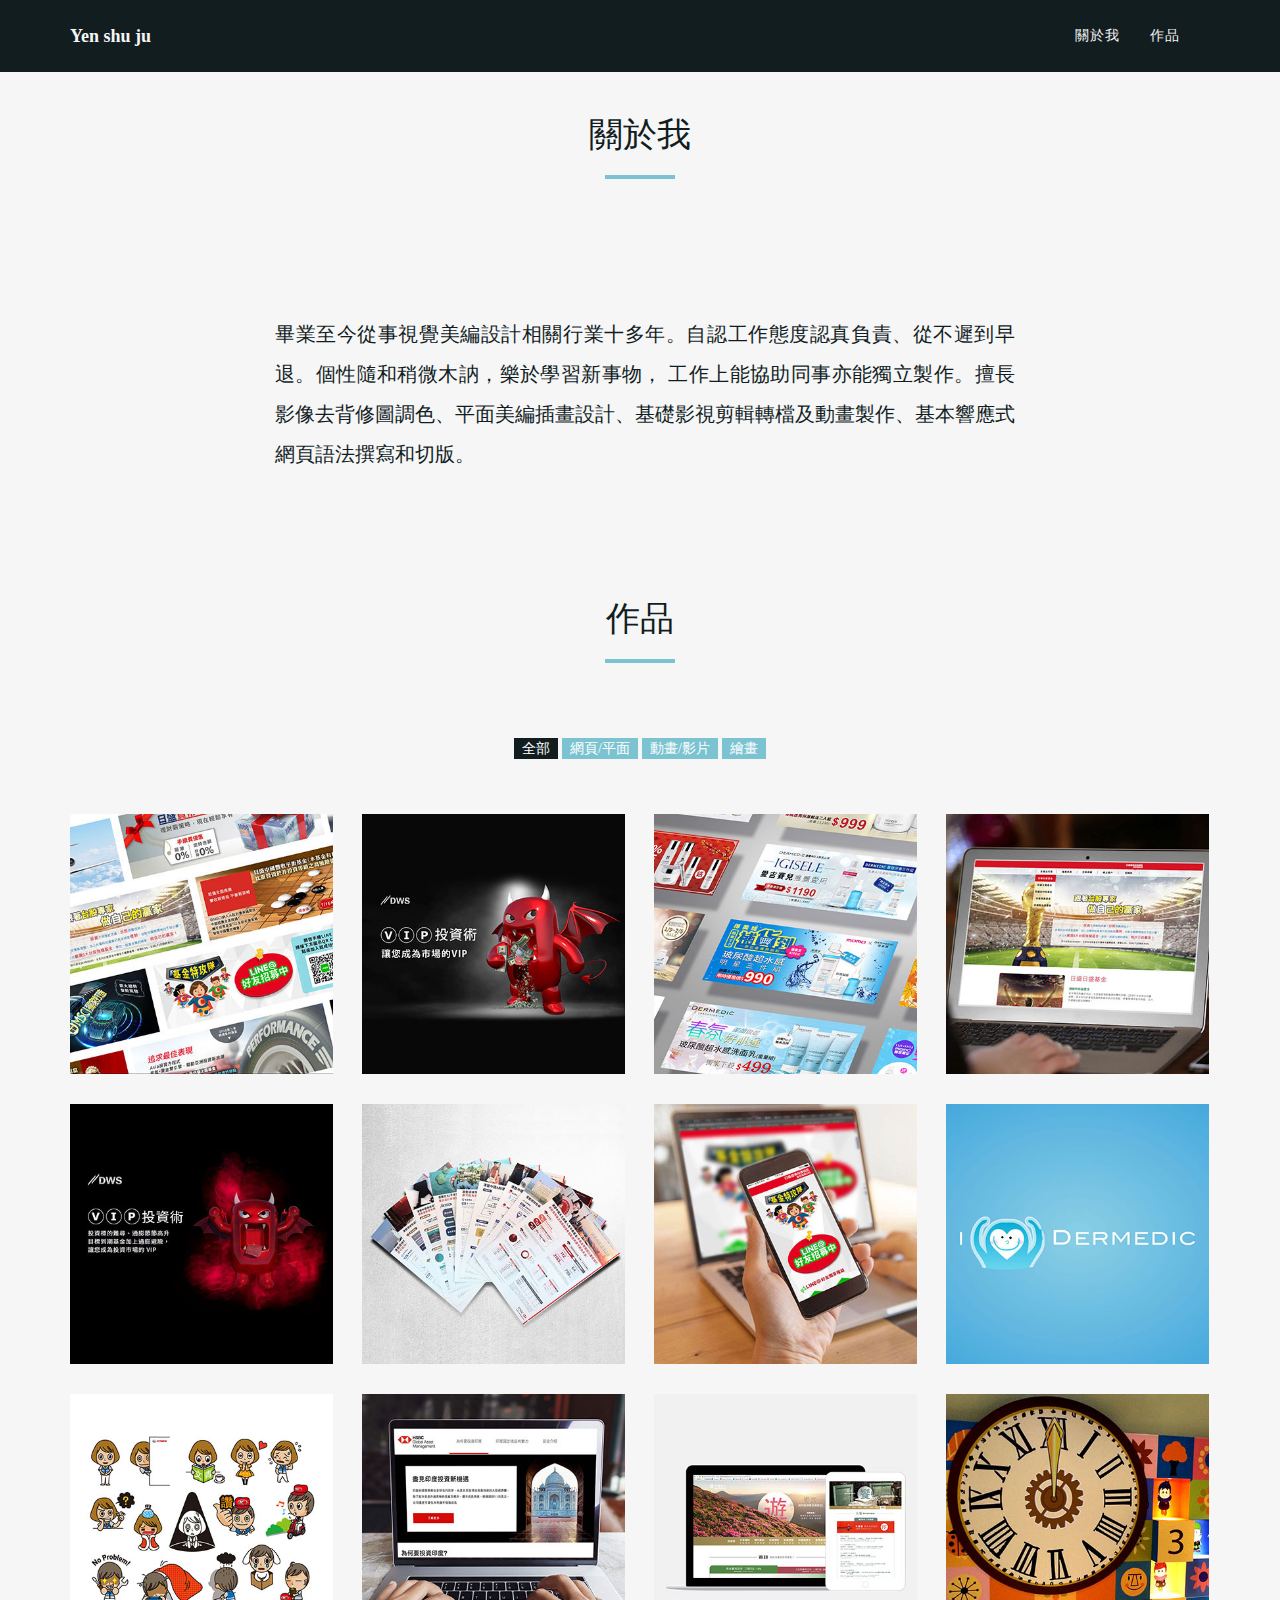
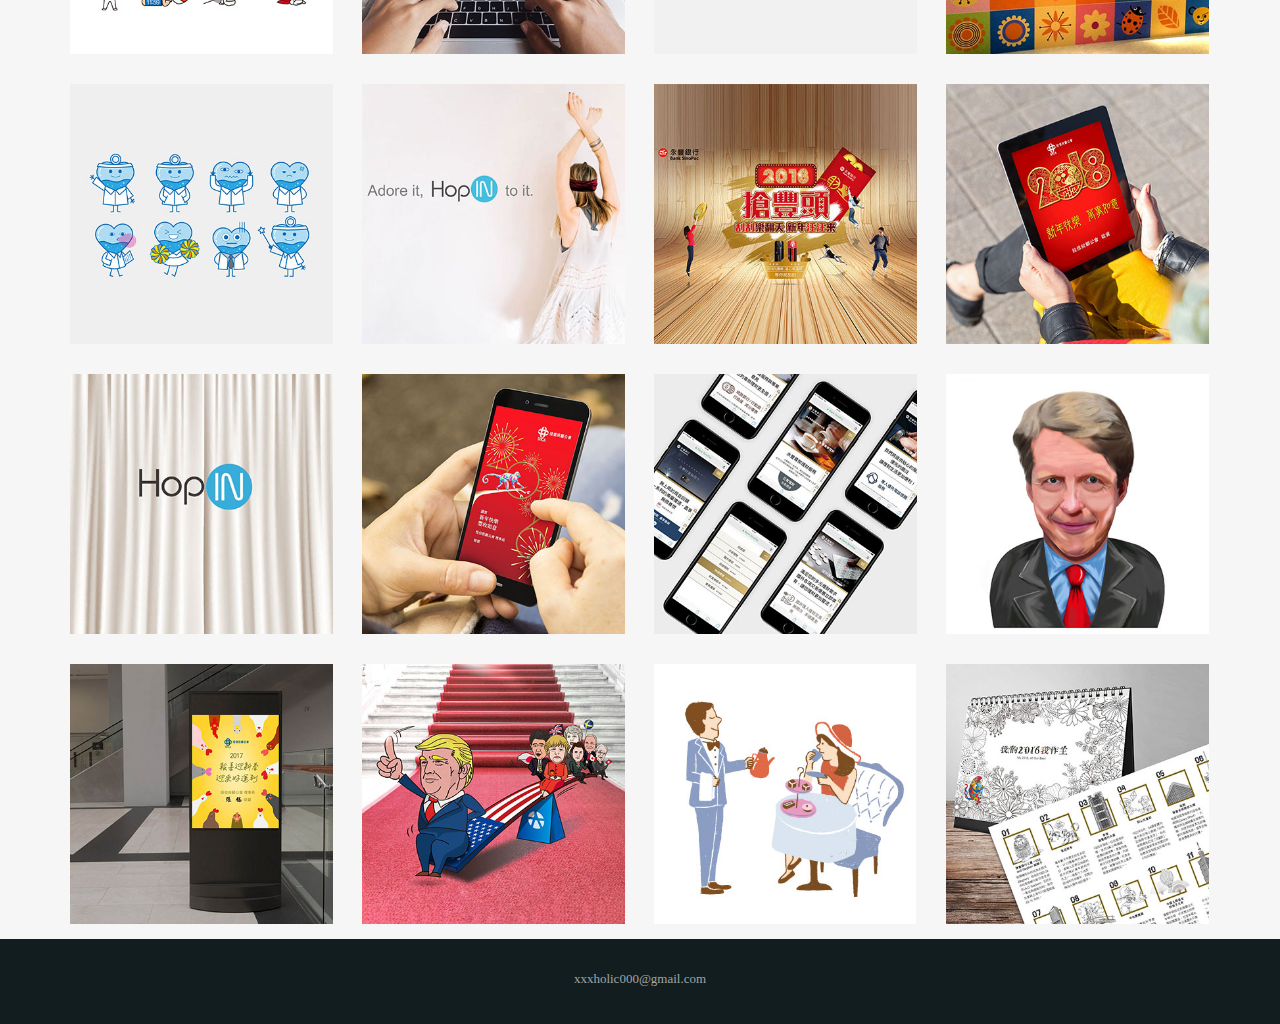
==== index.html @ d4c011a7 "0911" ====
<!DOCTYPE html>
<html lang="en">
<head>
<meta charset="utf-8">
<meta name="viewport" content="width=device-width, initial-scale=1">
<title>Yen Shu Ju</title>
<meta name="description" content="">
<meta name="author" content="">

<!-- Favicons
    ================================================== -->
<link rel="shortcut icon" href="img/favicon.ico" type="image/x-icon">
<link rel="apple-touch-icon" href="img/apple-touch-icon.png">
<link rel="apple-touch-icon" sizes="72x72" href="img/apple-touch-icon-72x72.png">
<link rel="apple-touch-icon" sizes="114x114" href="img/apple-touch-icon-114x114.png">

<!-- Bootstrap -->
<link rel="stylesheet" type="text/css"  href="css/bootstrap.css">
<link rel="stylesheet" type="text/css" href="fonts/font-awesome/css/font-awesome.css">

<!-- Stylesheet
    ================================================== -->
<link rel="stylesheet" type="text/css"  href="css/style.css">
<link rel="stylesheet" type="text/css" href="css/prettyPhoto.css">
<link href='http://fonts.googleapis.com/css?family=Lato:400,700,900,300' rel='stylesheet' type='text/css'>
<link href='http://fonts.googleapis.com/css?family=Open+Sans:400,700,800,600,300' rel='stylesheet' type='text/css'>
<script type="text/javascript" src="js/modernizr.custom.js"></script>

<!-- HTML5 shim and Respond.js for IE8 support of HTML5 elements and media queries -->
<!-- WARNING: Respond.js doesn't work if you view the page via file:// -->
<!--[if lt IE 9]>
      <script src="https://oss.maxcdn.com/html5shiv/3.7.2/html5shiv.min.js"></script>
      <script src="https://oss.maxcdn.com/respond/1.4.2/respond.min.js"></script>
    <![endif]-->
</head>
<body id="page-top" data-spy="scroll" data-target=".navbar-fixed-top">

<!-- Header -->

<!-- Navigation -->
<div id="nav">
  <nav class="navbar navbar-custom">
    <div class="container">
      <div class="navbar-header">
        <button type="button" class="navbar-toggle" data-toggle="collapse" data-target=".navbar-main-collapse"> <i class="fa fa-bars"></i> </button>
        <a class="navbar-brand page-scroll" href="#page-top">Yen shu ju</a> </div>
      
      <!-- Collect the nav links, forms, and other content for toggling -->
      <div class="collapse navbar-collapse navbar-right navbar-main-collapse">
        <ul class="nav navbar-nav">
          <!-- Hidden li included to remove active class from about link when scrolled up past about section -->
          <li class="hidden"> <a href="#page-top"></a> </li>
          <li> <a class="page-scroll" href="#about">關於我</a> </li>
          <li> <a class="page-scroll" href="#resume">作品</a> </li>         
        </ul>
      </div>
    </div>
  </nav>
</div>
<!-- About Section -->
<div id="about">
  <div class="container">
    <div class="section-title text-center center">
      <h2>關於我</h2>
      <hr>
    </div>
    <div class="row">
     
      <div class="col-md-8 col-md-offset-2">
        <div class="about-text">
          <h3>畢業至今從事視覺美編設計相關行業十多年。自認工作態度認真負責、從不遲到早退。個性隨和稍微木訥，樂於學習新事物，
            工作上能協助同事亦能獨立製作。擅長影像去背修圖調色、平面美編插畫設計、基礎影視剪輯轉檔及動畫製作、基本響應式網頁語法撰寫和切版。</h3>                   
         
        </div>
      </div>
    </div>
  </div>
</div>

<!-- Skills Section -->




<!-- Portfolio Section -->
<div id="resume">
  <div class="container">
    <div class="section-title text-center center">
      <h2>作品</h2>
      <hr>
    </div>
    <div class="categories">
      <ul class="cat">
        <li>
          <ol class="type">
            <li><a href="#" data-filter="*" class="active">全部</a></li>
            <li><a href="#" data-filter=".web">網頁/平面</a></li>
            <li><a href="#" data-filter=".app">動畫/影片</a></li>
            <li><a href="#" data-filter=".branding">繪畫</a></li>
          </ol>
        </li>
      </ul>
      <div class="clearfix"></div>
    </div>
    <div class="row">
      <div class="portfolio-items">
        <div class="col-sm-6 col-md-3 col-lg-3 web">
          <div class="portfolio-item">
            <div class="hover-bg"> <a href="" title="" rel="prettyPhoto">
              <a href="banner.html" target="_blank">
              <div class="hover-text">
                <h4> Html5 Banner</h4>            
                <button type="button" class="btn btn-danger">執行 語法動態製作</button>        
              </div>               
              <img src="img/portfolio/01-small.jpg" class="img-responsive" alt="Project Title"> </a> </div></a>
          </div>
        </div>
        <div class="col-sm-6 col-md-3 col-lg-3 app">
          <div class="portfolio-item">
            <div class="hover-bg"> <a href="" title="" rel="prettyPhoto">
                <a href="https://www.youtube.com/watch?v=FmKJBBLdeB0&feature=youtu.be" target="_blank">
              <div class="hover-text">
                <h4>基金動畫1m40s</h4>
                <button type="button" class="btn btn-danger">執行 影像設計及動態製作</button> </div>
              <img src="img/portfolio/06-small.jpg" class="img-responsive" alt="Project Title"> </a> </div></a>
          </div>
        </div>
        <div class="col-sm-6 col-md-3 col-lg-3 web">
          <div class="portfolio-item">
            <div class="hover-bg"> <a href="" title="" rel="prettyPhoto">
                <a href="https://photos.app.goo.gl/QcLU29N5HDhVmXXDA" target="_blank">
              <div class="hover-text">
                <h4>電商美妝香氛Banner</h4>
                <button type="button" class="btn btn-danger">執行 視覺設計及RESIZE</button> 
               </div>
              <img src="img/portfolio/016-small.jpg" class="img-responsive" alt="Project Title"> </a> </div></a>
          </div>
        </div>
        <div class="col-sm-6 col-md-3 col-lg-3 web">
          <div class="portfolio-item">
            <div class="hover-bg"> <a href="" title="" rel="prettyPhoto">
              <a href="https://www.jsfunds.com.tw/content/Event/2018TWFUND/" target="_blank">
              <div class="hover-text">
                <h4>基金推廣網頁設計</h4>
                <button type="button" class="btn btn-danger">執行 網頁版面設計</button> </div>
              <img src="img/portfolio/02-small.jpg" class="img-responsive" alt="Project Title"> </a> </div></a>
          </div>
        </div>
        <div class="col-sm-6 col-md-3 col-lg-3 app">
          <div class="portfolio-item">
            <div class="hover-bg"> <a href="" title="" rel="prettyPhoto">
                <a href="https://www.youtube.com/watch?v=BzeKcXub53M&feature=youtu.be" target="_blank">
              <div class="hover-text">
                <h4>基金動畫30s</h4>
                <button type="button" class="btn btn-danger">執行 影像設計及動態製作</button> </div>
              <img src="img/portfolio/07-small.jpg" class="img-responsive" alt="Project Title"> </a> </div></a>
          </div>
        </div>
        <div class="col-sm-6 col-md-3 col-lg-3 web">
            <div class="portfolio-item">
              <div class="hover-bg"> <a href="" title="" rel="prettyPhoto">
                  <a href="https://photos.app.goo.gl/4vHGGGyidehYEF5q8" target="_blank">
                <div class="hover-text">
                  <h4>DM、EDM編排設計</h4>
                  <button type="button" class="btn btn-danger">執行 視覺設計及版面編排</button> </div>
                <img src="img/portfolio/017-small.jpg" class="img-responsive" alt="Project Title"> </a> </div></a>
            </div>
          </div>
        <div class="col-sm-6 col-md-3 col-lg-3 web">
          <div class="portfolio-item">
            <div class="hover-bg"> <a href="" title="" rel="prettyPhoto">
                <a href="https://www.jsfunds.com.tw/content/Event/2018line/" target="_blank">
              <div class="hover-text">                
                <h4>Line@網頁設計</h4>
                <button type="button" class="btn btn-danger">執行 網頁版面設計</button> </div>
              <img src="img/portfolio/03-small.jpg" class="img-responsive" alt="Project Title"> </a> </div>
          </div>
        </div>
        <div class="col-sm-6 col-md-3 col-lg-3  app">
            <div class="portfolio-item">
              <div class="hover-bg"> <a href="" title="" rel="prettyPhoto">
                  <a href="https://youtu.be/8AmjHSY2_xg" target="_blank">
                <div class="hover-text">
                  <h4>吉祥物形象廣告</h4>
                  <button type="button" class="btn btn-danger">執行 影像設計及動態製作</button> </div>
                <img src="img/portfolio/08-small.jpg" class="img-responsive" alt="Project Title"> </a> </div></a>
            </div>
          </div>

            <div class="col-sm-6 col-md-3 col-lg-3 branding">
                <div class="portfolio-item">
                  <div class="hover-bg"> <a href="img/portfolio/023-large.jpg" title="" rel="prettyPhoto">
                    <div class="hover-text">
                      <h4>LINE貼圖設計</h4>
                      <button type="button" class="btn btn-danger">執行 人物繪製</button> </div>
                    <img src="img/portfolio/023-small.jpg" class="img-responsive" alt="Project Title"> </a> </div>
                </div>
              </div>
              <div class="col-sm-6 col-md-3 col-lg-3  web">
                  <div class="portfolio-item">
                    <div class="hover-bg"> <a href="img/portfolio/019-large.jpg" title="" rel="prettyPhoto">                      
                      <div class="hover-text">
                        <h4>印度基金網頁設計</h4>
                        <button type="button" class="btn btn-danger">執行 響應式網頁版面設計</button> </div>
                      <img src="img/portfolio/019-small.jpg" class="img-responsive" alt="Project Title"> </a> </div>
                  </div>
                </div>
                 <div class="col-sm-6 col-md-3 col-lg-3  web">
                    <div class="portfolio-item">
                      <div class="hover-bg"> <a href="img/portfolio/020-large.jpg" title="" rel="prettyPhoto">                      
                        <div class="hover-text">
                          <h4>春季活動網頁設計</h4>
                          <button type="button" class="btn btn-danger">執行 手機版網頁版面製作</button> </div>
                        <img src="img/portfolio/020-small.jpg" class="img-responsive" alt="Project Title"> </a> </div>
                    </div>
                  </div>
                  <div class="col-sm-6 col-md-3 col-lg-3  app">
                      <div class="portfolio-item">
                        <div class="hover-bg"> <a href="" title="" rel="prettyPhoto">
                            <a href="https://youtu.be/Tfv9VqGGNeI" target="_blank">
                          <div class="hover-text">
                            <h4>巧克力夢公園開幕10s廣告</h4>
                            <button type="button" class="btn btn-danger">執行 影像設計及動態製作</button> </div>
                          <img src="img/portfolio/010-small.jpg" class="img-responsive" alt="Project Title"> </a> </div></a>
                      </div>
                  </div>
                  <div class="col-sm-6 col-md-3 col-lg-3 branding">
                        <div class="portfolio-item">
                          <div class="hover-bg"> <a href="img/portfolio/024-large.jpg" title="" rel="prettyPhoto">
                            <div class="hover-text">
                              <h4>美妝品牌-吉祥物設計</h4>
                              <button type="button" class="btn btn-danger">執行 擬人插圖</button> </div>
                            <img src="img/portfolio/024-small.jpg" class="img-responsive" alt="Project Title"> </a> </div>
                        </div>
                  </div>
                  <div class="col-sm-6 col-md-3 col-lg-3  web">
                          <div class="portfolio-item">
                            <div class="hover-bg"> <a href="" title="" rel="prettyPhoto">
                                <a href="hopin/index.html" target="_blank">
                              <div class="hover-text">
                                <h4>網頁練習</h4>
                                <button type="button" class="btn btn-danger">執行 一頁式網頁設計</button> </div>
                              <img src="img/portfolio/05-small.jpg" class="img-responsive" alt="Project Title"> </a> </div></a>
                          </div>
                  </div>
                  <div class="col-sm-6 col-md-3 col-lg-3  app">
                      <div class="portfolio-item">
                        <div class="hover-bg"> <a href="" title="" rel="prettyPhoto">
                            <a href="https://youtu.be/fX-ty1BGUdw" target="_blank">
                          <div class="hover-text">
                            <h4>影片廣告30s</h4>
                            <button type="button" class="btn btn-danger">執行 動態設計</button> </div>
                          <img src="img/portfolio/09-small.jpg" class="img-responsive" alt="Project Title"> </a> </div></a>
                      </div>
                  </div>
                  <div class="col-sm-6 col-md-3 col-lg-3 app">
                      <div class="portfolio-item">
                        <div class="hover-bg"> <a href="img/portfolio/015-large.gif" title="" rel="prettyPhoto">
                          <div class="hover-text">
                            <h4>2018年GIF賀卡</h4>
                            <button type="button" class="btn btn-danger">執行 視覺設計及動態設計</button> </div>
                          <img src="img/portfolio/015-small.jpg" class="img-responsive" alt="Project Title"> </a> </div>
                      </div>
                </div>
                  <div class="col-sm-6 col-md-3 col-lg-3  app">
                      <div class="portfolio-item">
                        <div class="hover-bg"> <a href="" title="" rel="prettyPhoto">
                            <a href="https://youtu.be/dKBiNdaLu6w" target="_blank">
                          <div class="hover-text">
                            <h4>HopIN 享時尚APP-影片30s</h4>
                            <button type="button" class="btn btn-danger">執行 動態設計</button> </div>
                          <img src="img/portfolio/011-small.jpg" class="img-responsive" alt="Project Title"> </a> </div></a>
                      </div>
                  </div>
                  <div class="col-sm-6 col-md-3 col-lg-3 app">
                      <div class="portfolio-item">
                        <div class="hover-bg"> <a href="img/portfolio/013-large.gif" title="" rel="prettyPhoto">
                          <div class="hover-text">
                            <h4>2016年GIF賀卡</h4>
                            <button type="button" class="btn btn-danger">執行 視覺設計及動態設計</button> </div>
                          <img src="img/portfolio/013-small.jpg" class="img-responsive" alt="Project Title"> </a> </div>
                      </div>
                </div>
                <div class="col-sm-6 col-md-3 col-lg-3 web">
                    <div class="portfolio-item">
                      <div class="hover-bg"> <a href="img/portfolio/021-large.jpg" title="" rel="prettyPhoto">
                        <div class="hover-text">
                          <h4>尊榮理財手機版網頁設計</h4>
                          <button type="button" class="btn btn-danger">執行 手機版網頁版面製作</button> </div>
                        <img src="img/portfolio/021-small.jpg" class="img-responsive" alt="Project Title"> </a> </div>
                    </div>
                </div>

                <div class="col-sm-6 col-md-3 col-lg-3 branding">
                    <div class="portfolio-item">
                      <div class="hover-bg"> <a href="img/portfolio/028-large.jpg" title="" rel="prettyPhoto">
                        <div class="hover-text">
                          <h4>人像插圖化</h4>
                          <small>元大投信</small> </div>
                        <img src="img/portfolio/028-small.jpg" class="img-responsive" alt="Project Title"> </a> </div>
                    </div>
                  </div>
                <div class="col-sm-6 col-md-3 col-lg-3 app">
                    <div class="portfolio-item">
                      <div class="hover-bg"> <a href="img/portfolio/014-large.gif" title="" rel="prettyPhoto">
                        <div class="hover-text">
                          <h4>2017年GIF賀卡</h4>
                          <button type="button" class="btn btn-danger">執行 視覺設計及動態設計</button> </div>
                        <img src="img/portfolio/014-small.jpg" class="img-responsive" alt="Project Title"> </a> </div>
                    </div>
              </div>
                <div class="col-sm-6 col-md-3 col-lg-3 branding">
                  <div class="portfolio-item">
                    <div class="hover-bg"> <a href="img/portfolio/027-large.jpg" title="" rel="prettyPhoto">
                      <div class="hover-text">
                        <h4>人像Q版化</h4>
                        <small>元大投信</small> </div>
                      <img src="img/portfolio/027-small.jpg" class="img-responsive" alt="Project Title"> </a> </div>
                  </div>
                </div>
                <div class="col-sm-6 col-md-3 col-lg-3  branding">
                    <div class="portfolio-item">
                      <div class="hover-bg"> <a href="" title="" rel="prettyPhoto">
                          <a href="https://photos.app.goo.gl/y9aJPCwM3yyKTtYp8" target="_blank">
                        <div class="hover-text">
                          <h4>插圖</h4>
                          <small></small> </div>
                        <img src="img/portfolio/025-small.jpg" class="img-responsive" alt="Project Title"> </a> </div></a>
                    </div>
                </div>
   
                    <div class="col-sm-6 col-md-3 col-lg-3 branding">
                        <div class="portfolio-item">
                          <div class="hover-bg"> <a href="img/portfolio/030-large.jpg" title="" rel="prettyPhoto">
                            <div class="hover-text">
                              <h4>2016年桌曆圖案繪製</h4>
                              <small>滙豐中華投信</small> </div>
                            <img src="img/portfolio/030-small.jpg" class="img-responsive" alt="Project Title"> </a> </div>
                        </div>
                    </div>


      </div>
    </div>
  </div>
</div>



<div id="footer">
  <div class="container text-center">
      <div class="fnav">
          <p><a href="mailto:xxxholic000@gmail.com" rel="nofollow">xxxholic000@gmail.com</a></p>
        </div>
    </div>
  </div>
</div>
<script type="text/javascript" src="js/jquery.1.11.1.js"></script> 
<script type="text/javascript" src="js/bootstrap.js"></script> 
<script type="text/javascript" src="js/SmoothScroll.js"></script> 
<script type="text/javascript" src="js/easypiechart.js"></script> 
<script type="text/javascript" src="js/jquery.prettyPhoto.js"></script> 
<script type="text/javascript" src="js/jquery.isotope.js"></script> 
<script type="text/javascript" src="js/jquery.counterup.js"></script> 
<script type="text/javascript" src="js/waypoints.js"></script> 
<script type="text/javascript" src="js/jqBootstrapValidation.js"></script> 
<script type="text/javascript" src="js/contact_me.js"></script> 
<script type="text/javascript" src="js/main.js"></script>
</body>
</html>
---- css/style.css ----
body, html {
	font-family: 'Open Sans', sans-serif;
	text-rendering: optimizeLegibility !important;
	-webkit-font-smoothing: antialiased !important;
	color: #656c6d;
	width: 100% !important;
	height: 100% !important;
}
h1 {
	font-weight: 700;
	font-family: 微軟正黑體;
}
h1 strong {
	font-weight: 900;
}
h2 {
	line-height: 20px;
	margin: 0;
	color: #121d1f;
	font-weight: 400;
	margin-bottom: 30px;
	font-size: 34px;
	font-family: 微軟正黑體;
}
h3 {
	color: #121d1f;
	font-size: 20px;
	font-family: 微軟正黑體;
	line-height: 40px;
	text-align:justify;
	margin-top: 60px;
}
 h4 {
	color: #121d1f;
	font-size: 20px;
	font-weight: 600;
	font-family: 微軟正黑體;
}
h5 {
	text-transform: uppercase;
	font-weight: 700;
	line-height: 20px;
	
}
p.intro {
	font-size: 16px;
	margin: 12px 0 0;
	line-height: 24px;
	font-family:微軟正黑體, 'Open Sans', sans-serif;
}
a {
	color: #333;
	font-family: 微軟正黑體;
}
a:hover, a:focus {
	text-decoration: none;
	color: #7bc3d1;
}
ul, ol {
	list-style: none;
}
.clearfix:after {
	visibility: hidden;
	display: block;
	font-size: 0;
	content: " ";
	clear: both;
	height: 0;
}
.clearfix {
	display: inline-block;
}
* html .clearfix {
	height: 1%;
}
.clearfix {
	display: block;
}
ul, ol {
	padding: 0;
	webkit-padding: 0;
	moz-padding: 0;
}
hr {
	height: 4px;
	width: 70px;
	text-align: center;
	position: relative;
	background: #7bc3d1;
	margin: 0 auto;
	margin-bottom: 30px;
	border: 0;
}
/* Navigation */
#nav {
	z-index: 9999;
}
#nav.affix {
	position: fixed;
	top: 0;
	width: 100%
}
.navbar-custom {
	margin-bottom: 0;
	background-color: #121d1f;
	border-radius: 0px;
	padding: 10px 0;
}
.navbar-custom .navbar-brand {
	font-weight: 600;
}
.navbar-custom .navbar-brand:focus {
	outline: 0;
}
.navbar-custom .navbar-brand .navbar-toggle {
	padding: 4px 6px;
	font-size: 16px;
	color: #fff;
}
.navbar-custom .navbar-brand .navbar-toggle:focus, .navbar-custom .navbar-brand .navbar-toggle:active {
	outline: 0;
}
.navbar-custom a {
	color: #f4f5f6;
}
.navbar-custom .nav li a {
	text-transform: uppercase;
	letter-spacing: 1px;
	-webkit-transition: background .3s ease-in-out;
	-moz-transition: background .3s ease-in-out;
	transition: background .3s ease-in-out;
}
.navbar-custom .nav li a:hover {
	outline: 0;
	color: #7bc3d1;
	background-color: transparent;
}
.navbar-custom .nav li a:focus, .navbar-custom .nav li a:active {
	outline: 0;
	background-color: transparent;
	color: #7bc3d1;
}
.navbar-custom .nav li.active {
	outline: 0;
}
.navbar-custom .nav li.active a {
	background-color: rgba(255,255,255,.3);
}
.navbar-custom .nav li.active a:hover {
	color: #fff;
}
.btn-default {
	color: #fff;
	background-color: transparent;
	border-color: #fff;
	padding: 10px 20px;
	margin: 0;
	font-size: 16px;
	border-radius: 0;
}
.btn-default:hover, .btn-default:focus, .btn-default.focus, .btn-default:active, .btn-default.active {
	color: #fff;
	background-color: #121d1f;
	border-color: #121d1f;
}
.btn-primary {
	color: #fff;
	background-color: #121d1f;
	padding: 10px 20px;
	border-color: #121d1f;
	border-radius: 0;
}
.btn-primary:hover, .btn-primary:focus, .btn-primary.focus, .btn-primary:active, .btn-primary.active {
	color: #fff;
	background-color: #7bc3d1;
	border-color: #7bc3d1;
}
.btn-primary i.fa {
	margin-right: 10px;
}
/* Home Section */
.intro {
	display: table;
	width: 100%;
	height: auto;
	padding: 100px 0;
	text-align: center;
	color: #fff;
	background: url(../img/intro-bg.jpg) no-repeat center top;
	background-color: #7bc3d1;
	-webkit-background-size: cover;
	-moz-background-size: cover;
	background-size: cover;
	-o-background-size: cover;
}
.section-title.center {
	padding: 25px 0 45px 0;
}
/* About Section */
#about {
	padding-top: 100px;
	background: #f6f6f6;
}
#about .about-text {
	margin-left: 10px;
}
#about img {
	border-radius: 50%;
	width: 200px;
	height: 200px;
	display: inline-block;
}
#about p {
	margin-top: 20px;
	margin-bottom: 30px;
}
/* Skills Section */
#skills {
	padding: 100px 0;
	background: #7bc3d1;
}
#skills h2 {
	color: #fff;
}
#skills hr {
	background: rgba(255,255,255,0.3);
}
#skills .skill {
	margin-bottom: 40px;
	text-align: center;
	padding: 0px;
}
#skills .skill h4 {
	font-weight: 600;
	color: #fff;
}
.chart {
	position: relative;
	display: inline-block;
	width: 152px;
	height: 152px;
	margin-bottom: 26px;
	text-align: center;
}
.chart canvas {
	position: absolute;
	top: 0;
	left: 0;
}
.percent {
	display: inline-block;
	font-size: 21px;
	color: #121d1f;
	line-height: 152px;
	z-index: 2;
}
.percent:after {
	content: '%';
	margin-left: 0.1em;
	font-size: .8em;
}
/* Portfolio Section */
#portfolio {
	padding: 80px 0;
	background: #ffffff; /* Old browsers */
	background: -moz-linear-gradient(top, #ffffff 0%, #f4f5f6 49%, #ffffff 100%); /* FF3.6+ */
	background: -webkit-gradient(linear, left top, left bottom, color-stop(0%, #ffffff), color-stop(49%, #f4f5f6), color-stop(100%, #ffffff)); /* Chrome,Safari4+ */
	background: -webkit-linear-gradient(top, #ffffff 0%, #f4f5f6 49%, #ffffff 100%); /* Chrome10+,Safari5.1+ */
	background: -o-linear-gradient(top, #ffffff 0%, #f4f5f6 49%, #ffffff 100%); /* Opera 11.10+ */
	background: -ms-linear-gradient(top, #ffffff 0%, #f4f5f6 49%, #ffffff 100%); /* IE10+ */
	background: linear-gradient(to bottom, #ffffff 0%, #f4f5f6 49%, #ffffff 100%); /* W3C */
filter: progid:DXImageTransform.Microsoft.gradient( startColorstr='#ffffff', endColorstr='#ffffff', GradientType=0 ); /* IE6-9 */
}
.categories {
	padding-bottom: 30px;
	text-align: center;
}
ul.cat li {
	display: inline-block;
}
ol.type li {
	display: inline-block;

}
ol.type li a {
	background: #7bc3d1;
	color: #fff;
	padding: 3px 8px;
}
ol.type li a.active {
	background: #121d1f;
	color: #fff;
}
ol.type li a:hover {
	background: #121d1f;
	color: #fff;
}
.isotope-item {
	z-index: 2
}
.isotope-hidden.isotope-item {
	z-index: 1
}
.isotope, .isotope .isotope-item {
	/* change duration value to whatever you like */
	-webkit-transition-duration: 0.8s;
	-moz-transition-duration: 0.8s;
	transition-duration: 0.8s;
}
.isotope-item {
	margin-right: -1px;
	-webkit-backface-visibility: hidden;
	backface-visibility: hidden;
}
.isotope {
	-webkit-backface-visibility: hidden;
	backface-visibility: hidden;
	-webkit-transition-property: height, width;
	-moz-transition-property: height, width;
	transition-property: height, width;
}
.isotope .isotope-item {
	-webkit-backface-visibility: hidden;
	backface-visibility: hidden;
	-webkit-transition-property: -webkit-transform, opacity;
	-moz-transition-property: -moz-transform, opacity;
	transition-property: transform, opacity;
}
.portfolio-item {
	margin: 15px 0;
	-webkit-transition: all 0.5s ease-out;
	-moz-transition: all 0.5s ease-out;
	-ms-transition: all 0.5s ease-out;
	-o-transition: all 0.5s ease-out;
	transition: all 0.5s ease-out;
}
.portfolio-item:hover {
	-webkit-transform: scale(1.1);
	-moz-transform: scale(1.1);
	-ms-transform: scale(1.1);
	-o-transform: scale(1.1);
	transform: scale(1.1);
}
.portfolio-item .hover-bg {
	height: 260px;
	overflow: hidden;
	position: relative;
}
.hover-bg .hover-text {
	position: absolute;
	text-align: center;
	margin: 0 auto;
	color: #ffffff;
	background: rgba(0, 0, 0, 0.66);
	padding: 33% 0 0 0;
	height: 100%;
	width: 100%;
	opacity: 0;
	transition: all 0.5s;
}
.hover-bg .hover-text>h4 {
	opacity: 0;
	color: #fff;
	font-weight: 400;
	-webkit-transform: translateY(100%);
	transform: translateY(100%);
	transition: all 0.3s;
}
.hover-bg:hover .hover-text>h4 {
	opacity: 1;
	-webkit-backface-visibility: hidden;
	-webkit-transform: translateY(0);
	transform: translateY(0);
}
.hover-bg .hover-text>i {
	opacity: 0;
	-webkit-transform: translateY(0);
	transform: translateY(0);
	transition: all 0.3s;
}
.hover-bg:hover .hover-text>i {
	opacity: 1;
	-webkit-backface-visibility: hidden;
	-webkit-transform: translateY(100%);
	transform: translateY(100%);
}
.hover-bg:hover .hover-text {
	opacity: 1;
}
#portfolio i.fa {
	font-size: 20px;
	padding: 5px;
	color: #E87E04;
}
/* Achivements Section */
#achievements {
	padding: 100px 0;
	background: #7bc3d1;
}
#achievements h2 {
	color: #fff;
}
#achievements hr {
	background: rgba(255,255,255,0.3);
}
.achievement-box h4 {
	color: #fff;
	font-size: 20px;
	font-weight: 400;
	margin-left: 5px;
}
.achievement-box span.count {
	font-size: 52px;
	font-weight: 600;
	display: block;
	color: #121d1f;
	padding: 0;
	margin: 0;
}
/* Resume Section */
#resume {
	padding-top: 100px;
	background: #f6f6f6;
}
.timeline {
	position: relative;
	padding: 0;
	list-style: none;
}
.timeline:before {
	content: "";
	position: absolute;
	top: 0;
	bottom: 0;
	left: 40px;
	width: 2px;
	margin-left: -1.5px;
	background-color: #eee;
}
.timeline>li {
	position: relative;
	margin-bottom: 50px;
	min-height: 50px;
}
.timeline>li:before, .timeline>li:after {
	content: " ";
	display: table;
}
.timeline>li:after {
	clear: both;
}
.timeline>li .timeline-panel {
	float: right;
	position: relative;
	width: 100%;
	padding: 0 20px 0 100px;
	text-align: left;
}
.timeline>li .timeline-panel:before {
	right: auto;
	left: -15px;
	border-right-width: 15px;
	border-left-width: 0;
}
.timeline>li .timeline-panel:after {
	right: auto;
	left: -14px;
	border-right-width: 14px;
	border-left-width: 0;
}
.timeline>li .timeline-image {
	z-index: 100;
	position: absolute;
	left: 0;
	width: 70px;
	height: 70px;
	margin-left: 0;
	border: 1px solid #eee;
	border-radius: 100%;
	text-align: center;
	background: #fff;
}
.timeline>li .timeline-image h4 {
	margin-top: 20px;
	font-size: 14px;
	text-transform: uppercase;
}
.timeline>li.timeline-inverted>.timeline-panel {
	float: right;
	padding: 0 20px 0 100px;
	text-align: left;
}
.timeline>li.timeline-inverted>.timeline-panel:before {
	right: auto;
	left: -15px;
	border-right-width: 15px;
	border-left-width: 0;
}
.timeline>li.timeline-inverted>.timeline-panel:after {
	right: auto;
	left: -14px;
	border-right-width: 14px;
	border-left-width: 0;
}
.timeline>li:last-child {
	margin-bottom: 40px;
}
.timeline .timeline-heading h4 {
	margin-top: 0;
	text-transform: uppercase;
	font-size: 16px;
}
.timeline .timeline-heading h2 {
	margin-top: 30px;
}
.timeline .timeline-heading h4.subheading {
	text-transform: none;
	color: #629ca7;
	font-size: 20px;
}
.timeline .timeline-body>p, .timeline .timeline-body>ul {
	margin-bottom: 0;
}
/* Contact Section */
#contact {
	padding: 100px 0 40px 0;
	color: #121d1f;
	background: #7bc3d1;
}
#contact h2 {
	color: #fff;
}
#contact hr {
	background: rgba(255,255,255,0.3);
}
#contact h3 {
	padding-top: 20px;
	font-size: 20px;
	font-weight: 400;
	color: #fff;
}
#contact form {
	padding: 30px 0;
}
#contact i.fa {
	color: #121d1f;
	margin-bottom: 10px;
}
#contact .text-danger {
	color: #E87E04;
	text-align: left;
}
label {
	font-size: 12px;
	font-weight: 400;
	font-family: 'Open Sans', sans-serif;
	float: left;
}
#contact .form-control {
	display: block;
	width: 100%;
	padding: 6px 12px;
	font-size: 14px;
	line-height: 1.42857143;
	color: #2c3e50;
	background-color: rgba(255,255,255,0.8);
	background-image: none;
	border: 0;
	border-radius: 2px;
	-webkit-box-shadow: none;
	box-shadow: none;
	-webkit-transition: none;
	-o-transition: none;
	transition: none;
}
#contact .form-control:focus {
	border-color: inherit;
	outline: 0;
	-webkit-box-shadow: transparent;
	box-shadow: transparent;
}
.form-control::-webkit-input-placeholder {
color: #2c3e50;
}
.form-control:-moz-placeholder {
color: #2c3e50;
}
.form-control::-moz-placeholder {
color: #2c3e50;
}
.form-control:-ms-input-placeholder {
color: #2c3e50;
}
#contact .social {
	margin-top: 60px;
}
#contact .social ul li {
	display: inline-block;
	margin: 0 20px;
}
#contact .social i.fa {
	font-size: 30px;
	padding: 4px 5px;
	color: #fff;
	transition: all 0.5s;
}
#contact .social i.fa:hover {
	color: #121d1f;
}
#contact .btn {
	background-color: transparent;
	border: 1px solid #fff;
	border-radius: 0;
	padding: 10px 20px;
	color: #fff;
	margin-top: 15px;
}
#contact .btn:hover, #contact .btn:focus {
	background-color: #121d1f;
	border: 1px solid #121d1f;
}
.btn:active, .btn.active {
	background-image: none;
	outline: 0;
	-webkit-box-shadow: none;
	box-shadow: none;
}
a:focus, .btn:focus, .btn:active:focus, .btn.active:focus, .btn.focus, .btn:active.focus, .btn.active.focus {
	outline: none;
	outline-offset: none;
}
/* Footer Section*/
#footer {
	background: #121d1f;
	color: #7d8384;
	padding: 30px 0 25px 0;
}
#footer p {
	font-size: 13px;
}
#footer a {
	color: #a0a5a5;
}
#footer a:hover {
	color: #7bc3d1;
}

/* Media Queries */
@media(min-width:768px) {
.intro {
	height: 100%;
	padding: 0;
	text-align: left;
	color: #fff;
}
.intro H1 {
	font-size: 60px;
	font-weight: 500;
	letter-spacing: -2px;
}
.intro .name {
	font-weight: 600;
}
.intro .intro-text {
	max-width: 75%;
}
.intro .intro-text p {
	font-family: 'Lato', sans-serif;
	font-size: 20px;
	margin-bottom: 40px;
	margin-top: 20px;
}
section {
	padding: 120px 0;
}
header .intro-text {
	padding-top: 300px;
	padding-bottom: 200px;
}
.timeline:before {
	left: 50%;
}
.timeline>li {
	margin-bottom: 100px;
	min-height: 100px;
}
.timeline>li .timeline-panel {
	float: left;
	width: 41%;
	padding: 0 20px 20px 30px;
	text-align: right;
}
.timeline>li .timeline-image {
	left: 50%;
	width: 100px;
	height: 100px;
	margin-left: -50px;
}
.timeline>li .timeline-image h4 {
	margin-top: 16px;
	line-height: 18px;
	font-weight: 400;
}
.timeline>li.timeline-inverted>.timeline-panel {
	float: right;
	padding: 0 30px 20px 20px;
	text-align: left;
}
}

@media(min-width:992px) {
#here-me h1 {
	margin: 10px 0 0px;
}
.timeline>li {
	min-height: 150px;
}
.timeline>li .timeline-panel {
	padding: 0 20px 20px;
}
.timeline>li .timeline-image {
	width: 150px;
	height: 150px;
	margin-left: -75px;
}
.timeline>li .timeline-image h4 {
	margin-top: 30px;
	font-size: 18px;
	line-height: 26px;
}
.timeline>li.timeline-inverted>.timeline-panel {
	padding: 0 20px 20px;
}
}

@media(min-width:1200px) {
.timeline>li {
	min-height: 170px;
}
.timeline>li .timeline-panel {
	padding: 10px 20px 20px 100px;
}
.timeline>li .timeline-image {
	width: 150px;
	height: 150px;
	margin-left: -75px;
}
.timeline>li .timeline-image h4 {
	margin-top: 40px;
	font-weight: 400;
}
.timeline>li.timeline-inverted>.timeline-panel {
	padding: 10px 100px 20px 20px;
}
}
---- css/prettyPhoto.css ----
div.pp_default .pp_top,div.pp_default .pp_top .pp_middle,div.pp_default .pp_top .pp_left,div.pp_default .pp_top .pp_right,div.pp_default .pp_bottom,div.pp_default .pp_bottom .pp_left,div.pp_default .pp_bottom .pp_middle,div.pp_default .pp_bottom .pp_right{height:13px}
div.pp_default .pp_top .pp_left{background:url(../img/prettyPhoto/default/sprite.png) -78px -93px no-repeat}
div.pp_default .pp_top .pp_middle{background:url(../img/prettyPhoto/default/sprite_x.png) top left repeat-x}
div.pp_default .pp_top .pp_right{background:url(../img/prettyPhoto/default/sprite.png) -112px -93px no-repeat}
div.pp_default .pp_content .ppt{color:#f8f8f8}
div.pp_default .pp_content_container .pp_left{background:url(../img/prettyPhoto/default/sprite_y.png) -7px 0 repeat-y;padding-left:13px}
div.pp_default .pp_content_container .pp_right{background:url(../img/prettyPhoto/default/sprite_y.png) top right repeat-y;padding-right:13px}
div.pp_default .pp_next:hover{background:url(../img/prettyPhoto/default/sprite_next.png) center right no-repeat;cursor:pointer}
div.pp_default .pp_previous:hover{background:url(../img/prettyPhoto/default/sprite_prev.png) center left no-repeat;cursor:pointer}
div.pp_default .pp_expand{background:url(../img/prettyPhoto/default/sprite.png) 0 -29px no-repeat;cursor:pointer;width:28px;height:28px}
div.pp_default .pp_expand:hover{background:url(../img/prettyPhoto/default/sprite.png) 0 -56px no-repeat;cursor:pointer}
div.pp_default .pp_contract{background:url(../img/prettyPhoto/default/sprite.png) 0 -84px no-repeat;cursor:pointer;width:28px;height:28px}
div.pp_default .pp_contract:hover{background:url(../img/prettyPhoto/default/sprite.png) 0 -113px no-repeat;cursor:pointer}
div.pp_default .pp_close{width:30px;height:30px;background:url(../img/prettyPhoto/default/sprite.png) 2px 1px no-repeat;cursor:pointer}
div.pp_default .pp_gallery ul li a{background:url(../img/prettyPhoto/default/default_thumb.png) center center #f8f8f8;border:1px solid #aaa}
div.pp_default .pp_social{margin-top:7px}
div.pp_default .pp_gallery a.pp_arrow_previous,div.pp_default .pp_gallery a.pp_arrow_next{position:static;left:auto}
div.pp_default .pp_nav .pp_play,div.pp_default .pp_nav .pp_pause{background:url(../img/prettyPhoto/default/sprite.png) -51px 1px no-repeat;height:30px;width:30px}
div.pp_default .pp_nav .pp_pause{background-position:-51px -29px}
div.pp_default a.pp_arrow_previous,div.pp_default a.pp_arrow_next{background:url(../img/prettyPhoto/default/sprite.png) -31px -3px no-repeat;height:20px;width:20px;margin:4px 0 0}
div.pp_default a.pp_arrow_next{left:52px;background-position:-82px -3px}
div.pp_default .pp_content_container .pp_details{margin-top:5px}
div.pp_default .pp_nav{clear:none;height:30px;width:110px;position:relative}
div.pp_default .pp_nav .currentTextHolder{font-family:Georgia;font-style:italic;color:#999;font-size:11px;left:75px;line-height:25px;position:absolute;top:2px;margin:0;padding:0 0 0 10px}
div.pp_default .pp_close:hover,div.pp_default .pp_nav .pp_play:hover,div.pp_default .pp_nav .pp_pause:hover,div.pp_default .pp_arrow_next:hover,div.pp_default .pp_arrow_previous:hover{opacity:0.7}
div.pp_default .pp_description{font-size:13px;font-weight:500;line-height:14px;margin:5px 50px 5px 0}
div.pp_default .pp_bottom .pp_left{background:url(../img/prettyPhoto/default/sprite.png) -78px -127px no-repeat}
div.pp_default .pp_bottom .pp_middle{background:url(../img/prettyPhoto/default/sprite_x.png) bottom left repeat-x}
div.pp_default .pp_bottom .pp_right{background:url(../img/prettyPhoto/default/sprite.png) -112px -127px no-repeat}
div.pp_default .pp_loaderIcon{background:url(../img/prettyPhoto/default/loader.gif) center center no-repeat}
div.light_rounded .pp_top .pp_left{background:url(../img/prettyPhoto/light_rounded/sprite.png) -88px -53px no-repeat}
div.light_rounded .pp_top .pp_right{background:url(../img/prettyPhoto/light_rounded/sprite.png) -110px -53px no-repeat}
div.light_rounded .pp_next:hover{background:url(../img/prettyPhoto/light_rounded/btnNext.png) center right no-repeat;cursor:pointer}
div.light_rounded .pp_previous:hover{background:url(../img/prettyPhoto/light_rounded/btnPrevious.png) center left no-repeat;cursor:pointer}
div.light_rounded .pp_expand{background:url(../img/prettyPhoto/light_rounded/sprite.png) -31px -26px no-repeat;cursor:pointer}
div.light_rounded .pp_expand:hover{background:url(../img/prettyPhoto/light_rounded/sprite.png) -31px -47px no-repeat;cursor:pointer}
div.light_rounded .pp_contract{background:url(../img/prettyPhoto/light_rounded/sprite.png) 0 -26px no-repeat;cursor:pointer}
div.light_rounded .pp_contract:hover{background:url(../img/prettyPhoto/light_rounded/sprite.png) 0 -47px no-repeat;cursor:pointer}
div.light_rounded .pp_close{width:75px;height:22px;background:url(../img/prettyPhoto/light_rounded/sprite.png) -1px -1px no-repeat;cursor:pointer}
div.light_rounded .pp_nav .pp_play{background:url(../img/prettyPhoto/light_rounded/sprite.png) -1px -100px no-repeat;height:15px;width:14px}
div.light_rounded .pp_nav .pp_pause{background:url(../img/prettyPhoto/light_rounded/sprite.png) -24px -100px no-repeat;height:15px;width:14px}
div.light_rounded .pp_arrow_previous{background:url(../img/prettyPhoto/light_rounded/sprite.png) 0 -71px no-repeat}
div.light_rounded .pp_arrow_next{background:url(../img/prettyPhoto/light_rounded/sprite.png) -22px -71px no-repeat}
div.light_rounded .pp_bottom .pp_left{background:url(../img/prettyPhoto/light_rounded/sprite.png) -88px -80px no-repeat}
div.light_rounded .pp_bottom .pp_right{background:url(../img/prettyPhoto/light_rounded/sprite.png) -110px -80px no-repeat}
div.dark_rounded .pp_top .pp_left{background:url(../img/prettyPhoto/dark_rounded/sprite.png) -88px -53px no-repeat}
div.dark_rounded .pp_top .pp_right{background:url(../img/prettyPhoto/dark_rounded/sprite.png) -110px -53px no-repeat}
div.dark_rounded .pp_content_container .pp_left{background:url(../img/prettyPhoto/dark_rounded/contentPattern.png) top left repeat-y}
div.dark_rounded .pp_content_container .pp_right{background:url(../img/prettyPhoto/dark_rounded/contentPattern.png) top right repeat-y}
div.dark_rounded .pp_next:hover{background:url(../img/prettyPhoto/dark_rounded/btnNext.png) center right no-repeat;cursor:pointer}
div.dark_rounded .pp_previous:hover{background:url(../img/prettyPhoto/dark_rounded/btnPrevious.png) center left no-repeat;cursor:pointer}
div.dark_rounded .pp_expand{background:url(../img/prettyPhoto/dark_rounded/sprite.png) -31px -26px no-repeat;cursor:pointer}
div.dark_rounded .pp_expand:hover{background:url(../img/prettyPhoto/dark_rounded/sprite.png) -31px -47px no-repeat;cursor:pointer}
div.dark_rounded .pp_contract{background:url(../img/prettyPhoto/dark_rounded/sprite.png) 0 -26px no-repeat;cursor:pointer}
div.dark_rounded .pp_contract:hover{background:url(../img/prettyPhoto/dark_rounded/sprite.png) 0 -47px no-repeat;cursor:pointer}
div.dark_rounded .pp_close{width:75px;height:22px;background:url(../img/prettyPhoto/dark_rounded/sprite.png) -1px -1px no-repeat;cursor:pointer}
div.dark_rounded .pp_description{margin-right:85px;color:#fff}
div.dark_rounded .pp_nav .pp_play{background:url(../img/prettyPhoto/dark_rounded/sprite.png) -1px -100px no-repeat;height:15px;width:14px}
div.dark_rounded .pp_nav .pp_pause{background:url(../img/prettyPhoto/dark_rounded/sprite.png) -24px -100px no-repeat;height:15px;width:14px}
div.dark_rounded .pp_arrow_previous{background:url(../img/prettyPhoto/dark_rounded/sprite.png) 0 -71px no-repeat}
div.dark_rounded .pp_arrow_next{background:url(../img/prettyPhoto/dark_rounded/sprite.png) -22px -71px no-repeat}
div.dark_rounded .pp_bottom .pp_left{background:url(../img/prettyPhoto/dark_rounded/sprite.png) -88px -80px no-repeat}
div.dark_rounded .pp_bottom .pp_right{background:url(../img/prettyPhoto/dark_rounded/sprite.png) -110px -80px no-repeat}
div.dark_rounded .pp_loaderIcon{background:url(../img/prettyPhoto/dark_rounded/loader.gif) center center no-repeat}
div.dark_square .pp_left,div.dark_square .pp_middle,div.dark_square .pp_right,div.dark_square .pp_content{background:#000}
div.dark_square .pp_description{color:#fff;margin:0 85px 0 0}
div.dark_square .pp_loaderIcon{background:url(../img/prettyPhoto/dark_square/loader.gif) center center no-repeat}
div.dark_square .pp_expand{background:url(../img/prettyPhoto/dark_square/sprite.png) -31px -26px no-repeat;cursor:pointer}
div.dark_square .pp_expand:hover{background:url(../img/prettyPhoto/dark_square/sprite.png) -31px -47px no-repeat;cursor:pointer}
div.dark_square .pp_contract{background:url(../img/prettyPhoto/dark_square/sprite.png) 0 -26px no-repeat;cursor:pointer}
div.dark_square .pp_contract:hover{background:url(../img/prettyPhoto/dark_square/sprite.png) 0 -47px no-repeat;cursor:pointer}
div.dark_square .pp_close{width:75px;height:22px;background:url(../img/prettyPhoto/dark_square/sprite.png) -1px -1px no-repeat;cursor:pointer}
div.dark_square .pp_nav{clear:none}
div.dark_square .pp_nav .pp_play{background:url(../img/prettyPhoto/dark_square/sprite.png) -1px -100px no-repeat;height:15px;width:14px}
div.dark_square .pp_nav .pp_pause{background:url(../img/prettyPhoto/dark_square/sprite.png) -24px -100px no-repeat;height:15px;width:14px}
div.dark_square .pp_arrow_previous{background:url(../img/prettyPhoto/dark_square/sprite.png) 0 -71px no-repeat}
div.dark_square .pp_arrow_next{background:url(../img/prettyPhoto/dark_square/sprite.png) -22px -71px no-repeat}
div.dark_square .pp_next:hover{background:url(../img/prettyPhoto/dark_square/btnNext.png) center right no-repeat;cursor:pointer}
div.dark_square .pp_previous:hover{background:url(../img/prettyPhoto/dark_square/btnPrevious.png) center left no-repeat;cursor:pointer}
div.light_square .pp_expand{background:url(../img/prettyPhoto/light_square/sprite.png) -31px -26px no-repeat;cursor:pointer}
div.light_square .pp_expand:hover{background:url(../img/prettyPhoto/light_square/sprite.png) -31px -47px no-repeat;cursor:pointer}
div.light_square .pp_contract{background:url(../img/prettyPhoto/light_square/sprite.png) 0 -26px no-repeat;cursor:pointer}
div.light_square .pp_contract:hover{background:url(../img/prettyPhoto/light_square/sprite.png) 0 -47px no-repeat;cursor:pointer}
div.light_square .pp_close{width:75px;height:22px;background:url(../img/prettyPhoto/light_square/sprite.png) -1px -1px no-repeat;cursor:pointer}
div.light_square .pp_nav .pp_play{background:url(../img/prettyPhoto/light_square/sprite.png) -1px -100px no-repeat;height:15px;width:14px}
div.light_square .pp_nav .pp_pause{background:url(../img/prettyPhoto/light_square/sprite.png) -24px -100px no-repeat;height:15px;width:14px}
div.light_square .pp_arrow_previous{background:url(../img/prettyPhoto/light_square/sprite.png) 0 -71px no-repeat}
div.light_square .pp_arrow_next{background:url(../img/prettyPhoto/light_square/sprite.png) -22px -71px no-repeat}
div.light_square .pp_next:hover{background:url(../img/prettyPhoto/light_square/btnNext.png) center right no-repeat;cursor:pointer}
div.light_square .pp_previous:hover{background:url(../img/prettyPhoto/light_square/btnPrevious.png) center left no-repeat;cursor:pointer}
div.facebook .pp_top .pp_left{background:url(../img/prettyPhoto/facebook/sprite.png) -88px -53px no-repeat}
div.facebook .pp_top .pp_middle{background:url(../img/prettyPhoto/facebook/contentPatternTop.png) top left repeat-x}
div.facebook .pp_top .pp_right{background:url(../img/prettyPhoto/facebook/sprite.png) -110px -53px no-repeat}
div.facebook .pp_content_container .pp_left{background:url(../img/prettyPhoto/facebook/contentPatternLeft.png) top left repeat-y}
div.facebook .pp_content_container .pp_right{background:url(../img/prettyPhoto/facebook/contentPatternRight.png) top right repeat-y}
div.facebook .pp_expand{background:url(../img/prettyPhoto/facebook/sprite.png) -31px -26px no-repeat;cursor:pointer}
div.facebook .pp_expand:hover{background:url(../img/prettyPhoto/facebook/sprite.png) -31px -47px no-repeat;cursor:pointer}
div.facebook .pp_contract{background:url(../img/prettyPhoto/facebook/sprite.png) 0 -26px no-repeat;cursor:pointer}
div.facebook .pp_contract:hover{background:url(../img/prettyPhoto/facebook/sprite.png) 0 -47px no-repeat;cursor:pointer}
div.facebook .pp_close{width:22px;height:22px;background:url(../img/prettyPhoto/facebook/sprite.png) -1px -1px no-repeat;cursor:pointer}
div.facebook .pp_description{margin:0 37px 0 0}
div.facebook .pp_loaderIcon{background:url(../img/prettyPhoto/facebook/loader.gif) center center no-repeat}
div.facebook .pp_arrow_previous{background:url(../img/prettyPhoto/facebook/sprite.png) 0 -71px no-repeat;height:22px;margin-top:0;width:22px}
div.facebook .pp_arrow_previous.disabled{background-position:0 -96px;cursor:default}
div.facebook .pp_arrow_next{background:url(../img/prettyPhoto/facebook/sprite.png) -32px -71px no-repeat;height:22px;margin-top:0;width:22px}
div.facebook .pp_arrow_next.disabled{background-position:-32px -96px;cursor:default}
div.facebook .pp_nav{margin-top:0}
div.facebook .pp_nav p{font-size:15px;padding:0 3px 0 4px}
div.facebook .pp_nav .pp_play{background:url(../img/prettyPhoto/facebook/sprite.png) -1px -123px no-repeat;height:22px;width:22px}
div.facebook .pp_nav .pp_pause{background:url(../img/prettyPhoto/facebook/sprite.png) -32px -123px no-repeat;height:22px;width:22px}
div.facebook .pp_next:hover{background:url(../img/prettyPhoto/facebook/btnNext.png) center right no-repeat;cursor:pointer}
div.facebook .pp_previous:hover{background:url(../img/prettyPhoto/facebook/btnPrevious.png) center left no-repeat;cursor:pointer}
div.facebook .pp_bottom .pp_left{background:url(../img/prettyPhoto/facebook/sprite.png) -88px -80px no-repeat}
div.facebook .pp_bottom .pp_middle{background:url(../img/prettyPhoto/facebook/contentPatternBottom.png) top left repeat-x}
div.facebook .pp_bottom .pp_right{background:url(../img/prettyPhoto/facebook/sprite.png) -110px -80px no-repeat}
div.pp_pic_holder a:focus{outline:none}
div.pp_overlay{background:#000;display:none;left:0;position:absolute;top:0;width:100%;z-index:9500}
div.pp_pic_holder{display:none;position:absolute;width:100px;z-index:10000}
.pp_content{height:40px;min-width:40px}
* html .pp_content{width:40px}
.pp_content_container{position:relative;text-align:left;width:100%}
.pp_content_container .pp_left{padding-left:20px}
.pp_content_container .pp_right{padding-right:20px}
.pp_content_container .pp_details{float:left;margin:10px 0 2px}
.pp_description{display:none;margin:0}
.pp_social{float:left;margin:0}
.pp_social .facebook{float:left;margin-left:5px;width:55px;overflow:hidden}
.pp_social .twitter{float:left}
.pp_nav{clear:right;float:left;margin:3px 10px 0 0}
.pp_nav p{float:left;white-space:nowrap;margin:2px 4px}
.pp_nav .pp_play,.pp_nav .pp_pause{float:left;margin-right:4px;text-indent:-10000px}
a.pp_arrow_previous,a.pp_arrow_next{display:block;float:left;height:15px;margin-top:3px;overflow:hidden;text-indent:-10000px;width:14px}
.pp_hoverContainer{position:absolute;top:0;width:100%;z-index:2000}
.pp_gallery{display:none;left:50%;margin-top:-50px;position:absolute;z-index:10000}
.pp_gallery div{float:left;overflow:hidden;position:relative}
.pp_gallery ul{float:left;height:35px;position:relative;white-space:nowrap;margin:0 0 0 5px;padding:0}
.pp_gallery ul a{border:1px rgba(0,0,0,0.5) solid;display:block;float:left;height:33px;overflow:hidden}
.pp_gallery ul a img{border:0}
.pp_gallery li{display:block;float:left;margin:0 5px 0 0;padding:0}
.pp_gallery li.default a{background:url(../img/prettyPhoto/facebook/default_thumbnail.gif) 0 0 no-repeat;display:block;height:33px;width:50px}
.pp_gallery .pp_arrow_previous,.pp_gallery .pp_arrow_next{margin-top:7px!important}
a.pp_next{background:url(../img/prettyPhoto/light_rounded/btnNext.png) 10000px 10000px no-repeat;display:block;float:right;height:100%;text-indent:-10000px;width:49%}
a.pp_previous{background:url(../img/prettyPhoto/light_rounded/btnNext.png) 10000px 10000px no-repeat;display:block;float:left;height:100%;text-indent:-10000px;width:49%}
a.pp_expand,a.pp_contract{cursor:pointer;display:none;height:20px;position:absolute;right:30px;text-indent:-10000px;top:10px;width:20px;z-index:20000}
a.pp_close{position:absolute;right:0;top:0;display:block;line-height:22px;text-indent:-10000px}
.pp_loaderIcon{display:block;height:24px;left:50%;position:absolute;top:50%;width:24px;margin:-12px 0 0 -12px}
#pp_full_res{line-height:1!important}
#pp_full_res .pp_inline{text-align:left}
#pp_full_res .pp_inline p{margin:0 0 15px}
div.ppt{color:#fff;display:none;font-size:17px;z-index:9999;margin:0 0 5px 15px}
div.pp_default .pp_content,div.light_rounded .pp_content{background-color:#fff}
div.pp_default #pp_full_res .pp_inline,div.light_rounded .pp_content .ppt,div.light_rounded #pp_full_res .pp_inline,div.light_square .pp_content .ppt,div.light_square #pp_full_res .pp_inline,div.facebook .pp_content .ppt,div.facebook #pp_full_res .pp_inline{color:#000}
div.pp_default .pp_gallery ul li a:hover,div.pp_default .pp_gallery ul li.selected a,.pp_gallery ul a:hover,.pp_gallery li.selected a{border-color:#fff}
div.pp_default .pp_details,div.light_rounded .pp_details,div.dark_rounded .pp_details,div.dark_square .pp_details,div.light_square .pp_details,div.facebook .pp_details{position:relative}
div.light_rounded .pp_top .pp_middle,div.light_rounded .pp_content_container .pp_left,div.light_rounded .pp_content_container .pp_right,div.light_rounded .pp_bottom .pp_middle,div.light_square .pp_left,div.light_square .pp_middle,div.light_square .pp_right,div.light_square .pp_content,div.facebook .pp_content{background:#fff}
div.light_rounded .pp_description,div.light_square .pp_description{margin-right:85px}
div.light_rounded .pp_gallery a.pp_arrow_previous,div.light_rounded .pp_gallery a.pp_arrow_next,div.dark_rounded .pp_gallery a.pp_arrow_previous,div.dark_rounded .pp_gallery a.pp_arrow_next,div.dark_square .pp_gallery a.pp_arrow_previous,div.dark_square .pp_gallery a.pp_arrow_next,div.light_square .pp_gallery a.pp_arrow_previous,div.light_square .pp_gallery a.pp_arrow_next{margin-top:12px!important}
div.light_rounded .pp_arrow_previous.disabled,div.dark_rounded .pp_arrow_previous.disabled,div.dark_square .pp_arrow_previous.disabled,div.light_square .pp_arrow_previous.disabled{background-position:0 -87px;cursor:default}
div.light_rounded .pp_arrow_next.disabled,div.dark_rounded .pp_arrow_next.disabled,div.dark_square .pp_arrow_next.disabled,div.light_square .pp_arrow_next.disabled{background-position:-22px -87px;cursor:default}
div.light_rounded .pp_loaderIcon,div.light_square .pp_loaderIcon{background:url(../img/prettyPhoto/light_rounded/loader.gif) center center no-repeat}
div.dark_rounded .pp_top .pp_middle,div.dark_rounded .pp_content,div.dark_rounded .pp_bottom .pp_middle{background:url(../img/prettyPhoto/dark_rounded/contentPattern.png) top left repeat}
div.dark_rounded .currentTextHolder,div.dark_square .currentTextHolder{color:#c4c4c4}
div.dark_rounded #pp_full_res .pp_inline,div.dark_square #pp_full_res .pp_inline{color:#fff}
.pp_top,.pp_bottom{height:20px;position:relative}
* html .pp_top,* html .pp_bottom{padding:0 20px}
.pp_top .pp_left,.pp_bottom .pp_left{height:20px;left:0;position:absolute;width:20px}
.pp_top .pp_middle,.pp_bottom .pp_middle{height:20px;left:20px;position:absolute;right:20px}
* html .pp_top .pp_middle,* html .pp_bottom .pp_middle{left:0;position:static}
.pp_top .pp_right,.pp_bottom .pp_right{height:20px;left:auto;position:absolute;right:0;top:0;width:20px}
.pp_fade,.pp_gallery li.default a img{display:none}
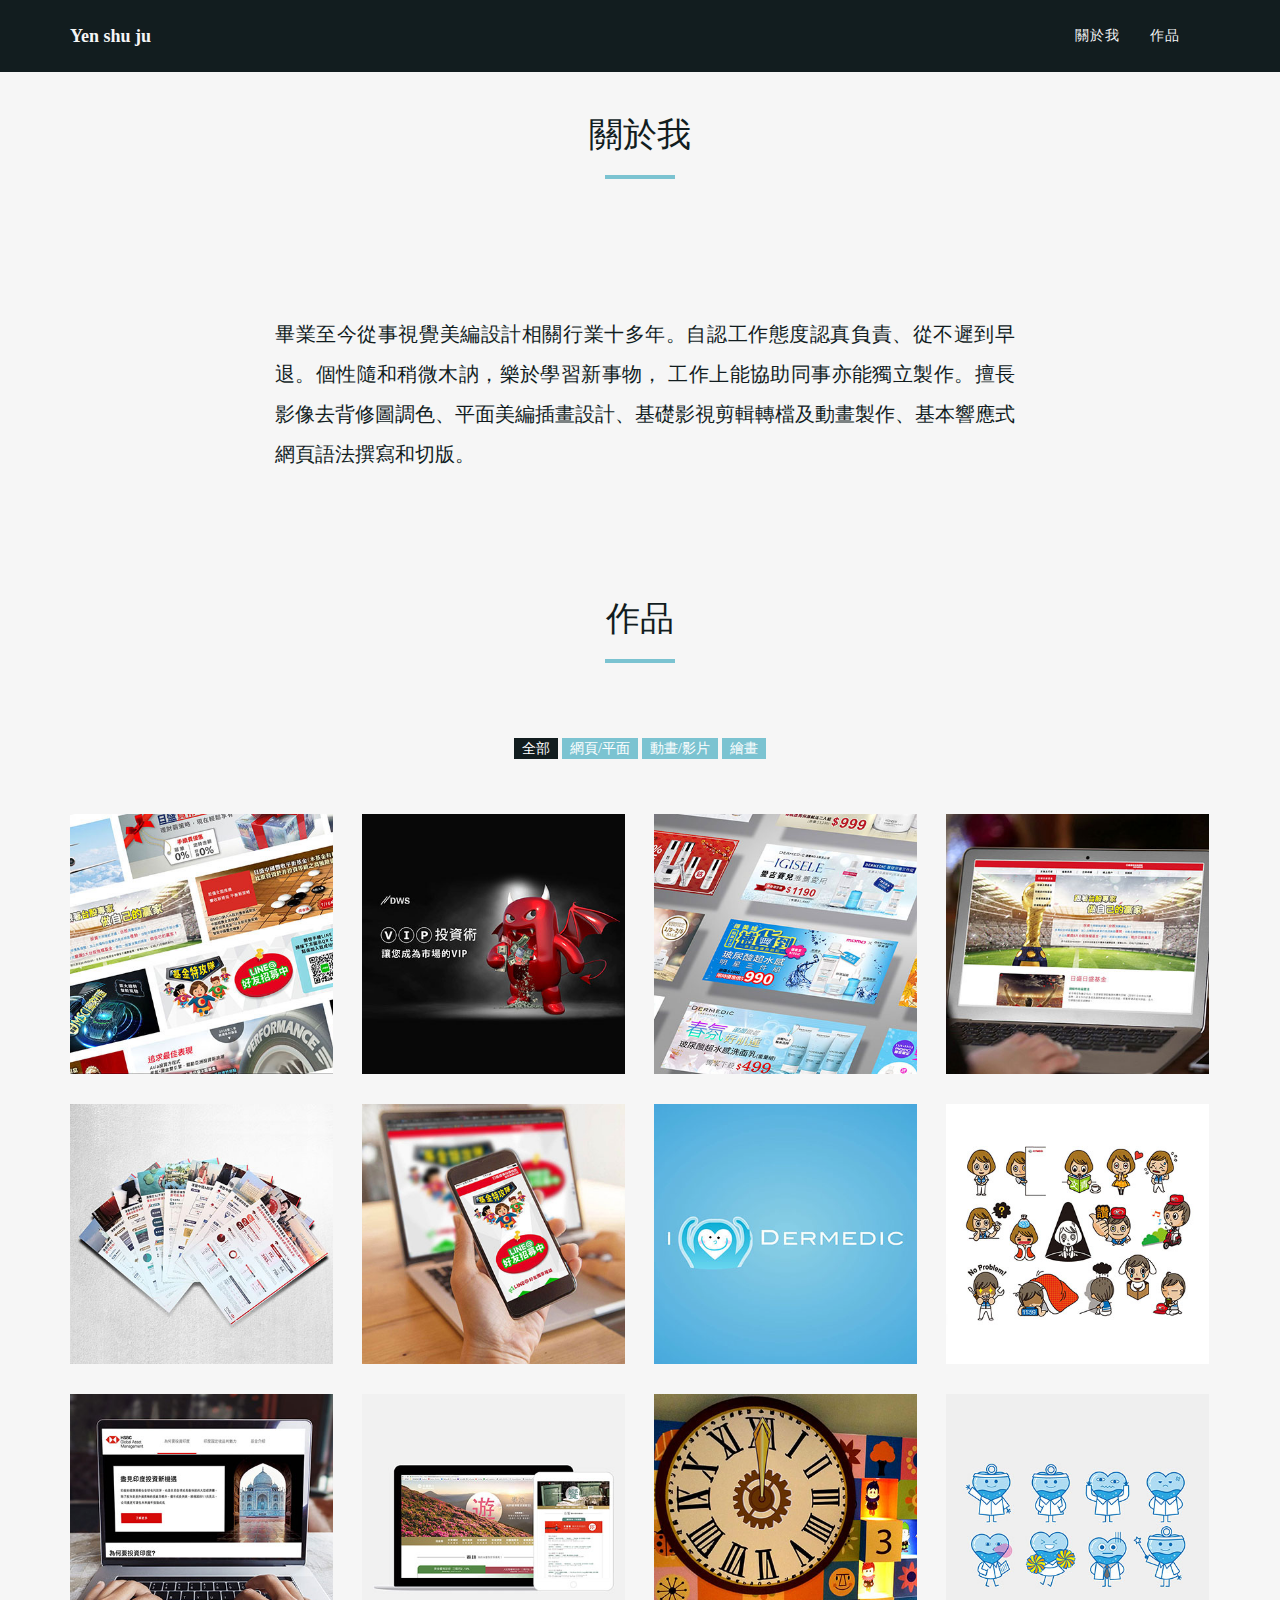
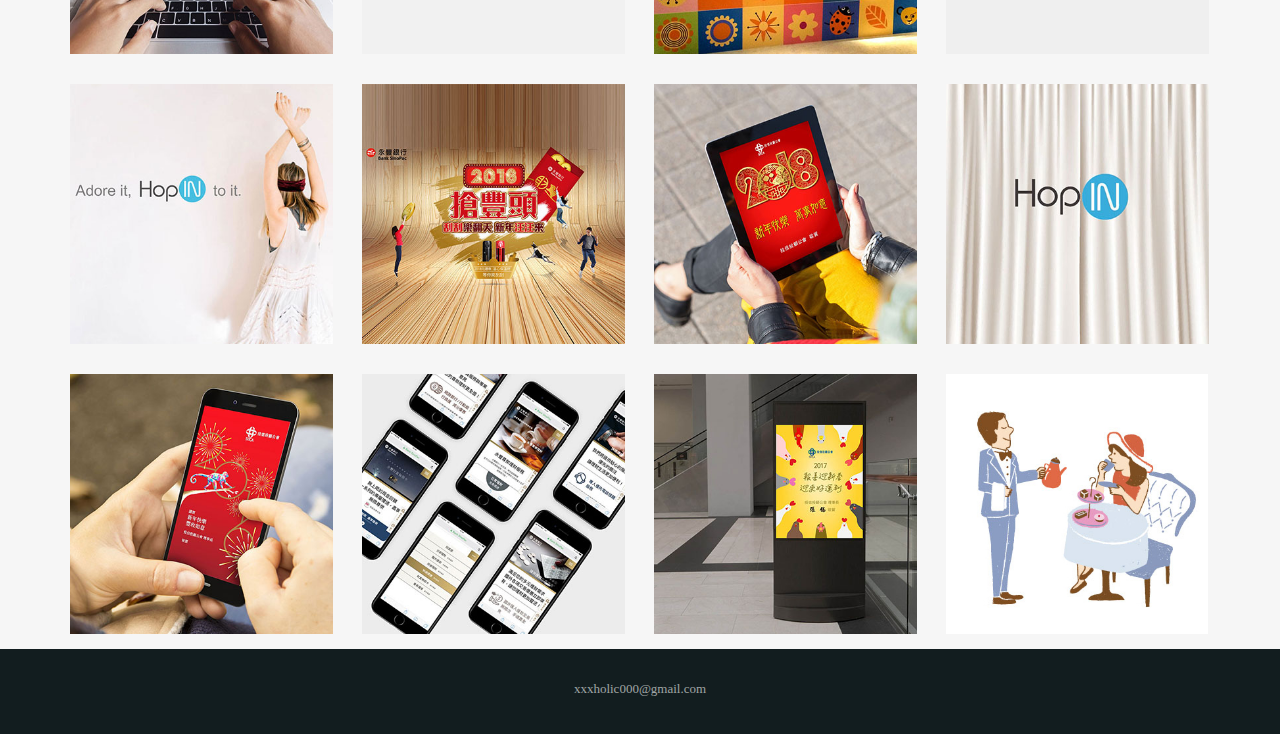
==== commit cfe36688: "Update index.html" ====
--- a/index.html
+++ b/index.html
@@ -146,16 +146,7 @@
               <img src="img/portfolio/02-small.jpg" class="img-responsive" alt="Project Title"> </a> </div></a>
           </div>
         </div>
-        <div class="col-sm-6 col-md-3 col-lg-3 app">
-          <div class="portfolio-item">
-            <div class="hover-bg"> <a href="" title="" rel="prettyPhoto">
-                <a href="https://www.youtube.com/watch?v=BzeKcXub53M&feature=youtu.be" target="_blank">
-              <div class="hover-text">
-                <h4>基金動畫30s</h4>
-                <button type="button" class="btn btn-danger">執行 影像設計及動態製作</button> </div>
-              <img src="img/portfolio/07-small.jpg" class="img-responsive" alt="Project Title"> </a> </div></a>
-          </div>
-        </div>
+
         <div class="col-sm-6 col-md-3 col-lg-3 web">
             <div class="portfolio-item">
               <div class="hover-bg"> <a href="" title="" rel="prettyPhoto">
@@ -291,15 +282,6 @@
                     </div>
                 </div>
 
-                <div class="col-sm-6 col-md-3 col-lg-3 branding">
-                    <div class="portfolio-item">
-                      <div class="hover-bg"> <a href="img/portfolio/028-large.jpg" title="" rel="prettyPhoto">
-                        <div class="hover-text">
-                          <h4>人像插圖化</h4>
-                          <small>元大投信</small> </div>
-                        <img src="img/portfolio/028-small.jpg" class="img-responsive" alt="Project Title"> </a> </div>
-                    </div>
-                  </div>
                 <div class="col-sm-6 col-md-3 col-lg-3 app">
                     <div class="portfolio-item">
                       <div class="hover-bg"> <a href="img/portfolio/014-large.gif" title="" rel="prettyPhoto">
@@ -309,35 +291,19 @@
                         <img src="img/portfolio/014-small.jpg" class="img-responsive" alt="Project Title"> </a> </div>
                     </div>
               </div>
-                <div class="col-sm-6 col-md-3 col-lg-3 branding">
-                  <div class="portfolio-item">
-                    <div class="hover-bg"> <a href="img/portfolio/027-large.jpg" title="" rel="prettyPhoto">
-                      <div class="hover-text">
-                        <h4>人像Q版化</h4>
-                        <small>元大投信</small> </div>
-                      <img src="img/portfolio/027-small.jpg" class="img-responsive" alt="Project Title"> </a> </div>
-                  </div>
-                </div>
+
                 <div class="col-sm-6 col-md-3 col-lg-3  branding">
                     <div class="portfolio-item">
                       <div class="hover-bg"> <a href="" title="" rel="prettyPhoto">
                           <a href="https://photos.app.goo.gl/y9aJPCwM3yyKTtYp8" target="_blank">
                         <div class="hover-text">
                           <h4>插圖</h4>
-                          <small></small> </div>
+                          <button type="button" class="btn btn-danger">執行 視覺設計及動態設計</button> </div>
                         <img src="img/portfolio/025-small.jpg" class="img-responsive" alt="Project Title"> </a> </div></a>
                     </div>
                 </div>
    
-                    <div class="col-sm-6 col-md-3 col-lg-3 branding">
-                        <div class="portfolio-item">
-                          <div class="hover-bg"> <a href="img/portfolio/030-large.jpg" title="" rel="prettyPhoto">
-                            <div class="hover-text">
-                              <h4>2016年桌曆圖案繪製</h4>
-                              <small>滙豐中華投信</small> </div>
-                            <img src="img/portfolio/030-small.jpg" class="img-responsive" alt="Project Title"> </a> </div>
-                        </div>
-                    </div>
+
 
 
       </div>
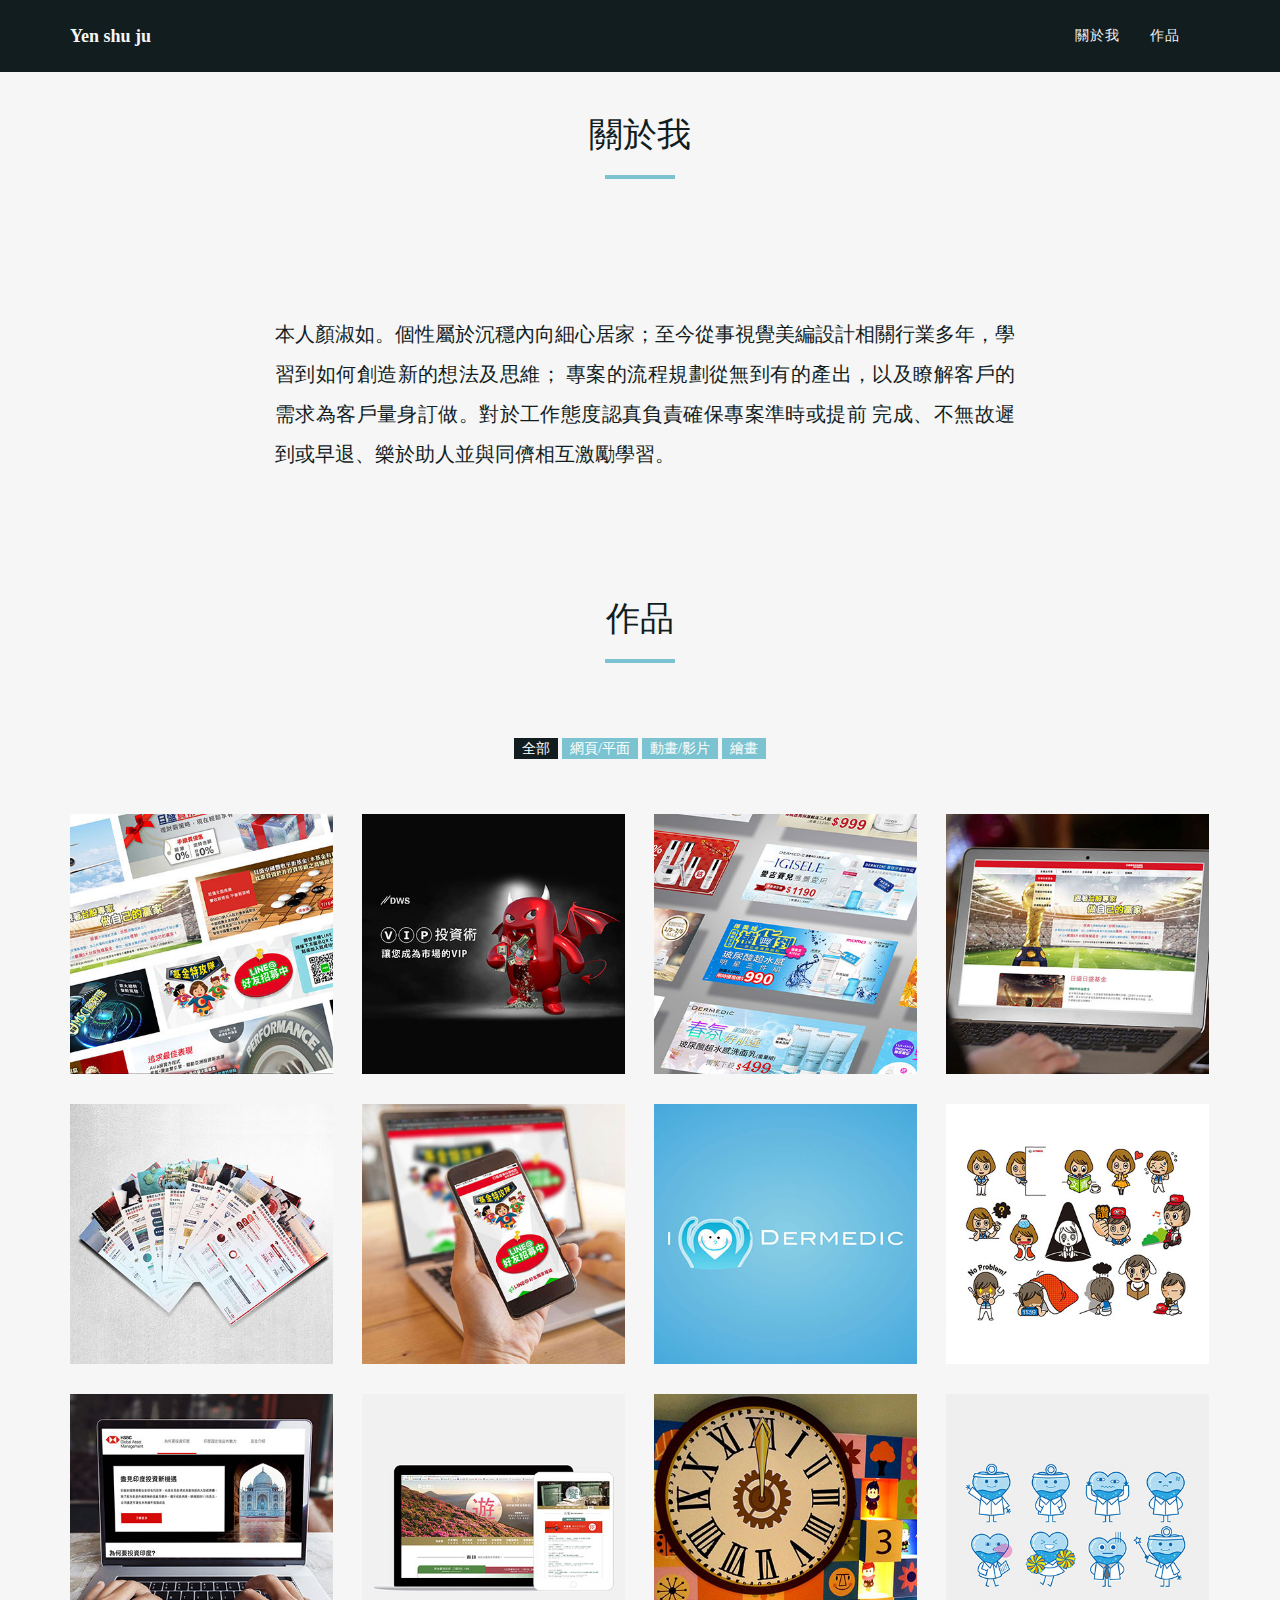
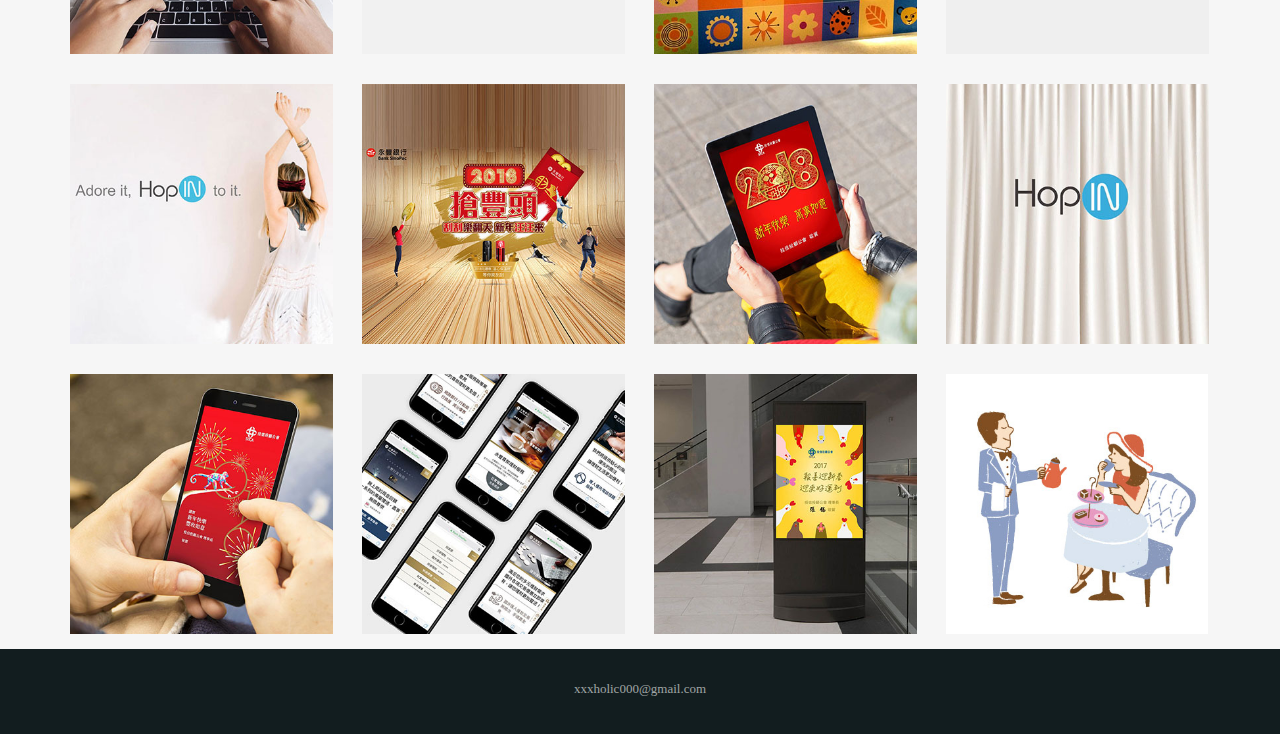
==== commit 1a00b32b: "Update index.html" ====
--- a/index.html
+++ b/index.html
@@ -68,9 +68,12 @@
      
       <div class="col-md-8 col-md-offset-2">
         <div class="about-text">
-          <h3>畢業至今從事視覺美編設計相關行業十多年。自認工作態度認真負責、從不遲到早退。個性隨和稍微木訥，樂於學習新事物，
-            工作上能協助同事亦能獨立製作。擅長影像去背修圖調色、平面美編插畫設計、基礎影視剪輯轉檔及動畫製作、基本響應式網頁語法撰寫和切版。</h3>                   
-         
+          <h3>
+            本人顏淑如。個性屬於沉穩內向細心居家；至今從事視覺美編設計相關行業多年，學習到如何創造新的想法及思維；
+            專案的流程規劃從無到有的產出，以及瞭解客戶的需求為客戶量身訂做。對於工作態度認真負責確保專案準時或提前
+            完成、不無故遲到或早退、樂於助人並與同儕相互激勵學習。
+          </h3>                   
+          
         </div>
       </div>
     </div>
@@ -298,7 +301,7 @@
                           <a href="https://photos.app.goo.gl/y9aJPCwM3yyKTtYp8" target="_blank">
                         <div class="hover-text">
                           <h4>插圖</h4>
-                          <button type="button" class="btn btn-danger">執行 視覺設計及動態設計</button> </div>
+                          <button type="button" class="btn btn-danger">執行 插畫設計及動態設計</button> </div>
                         <img src="img/portfolio/025-small.jpg" class="img-responsive" alt="Project Title"> </a> </div></a>
                     </div>
                 </div>
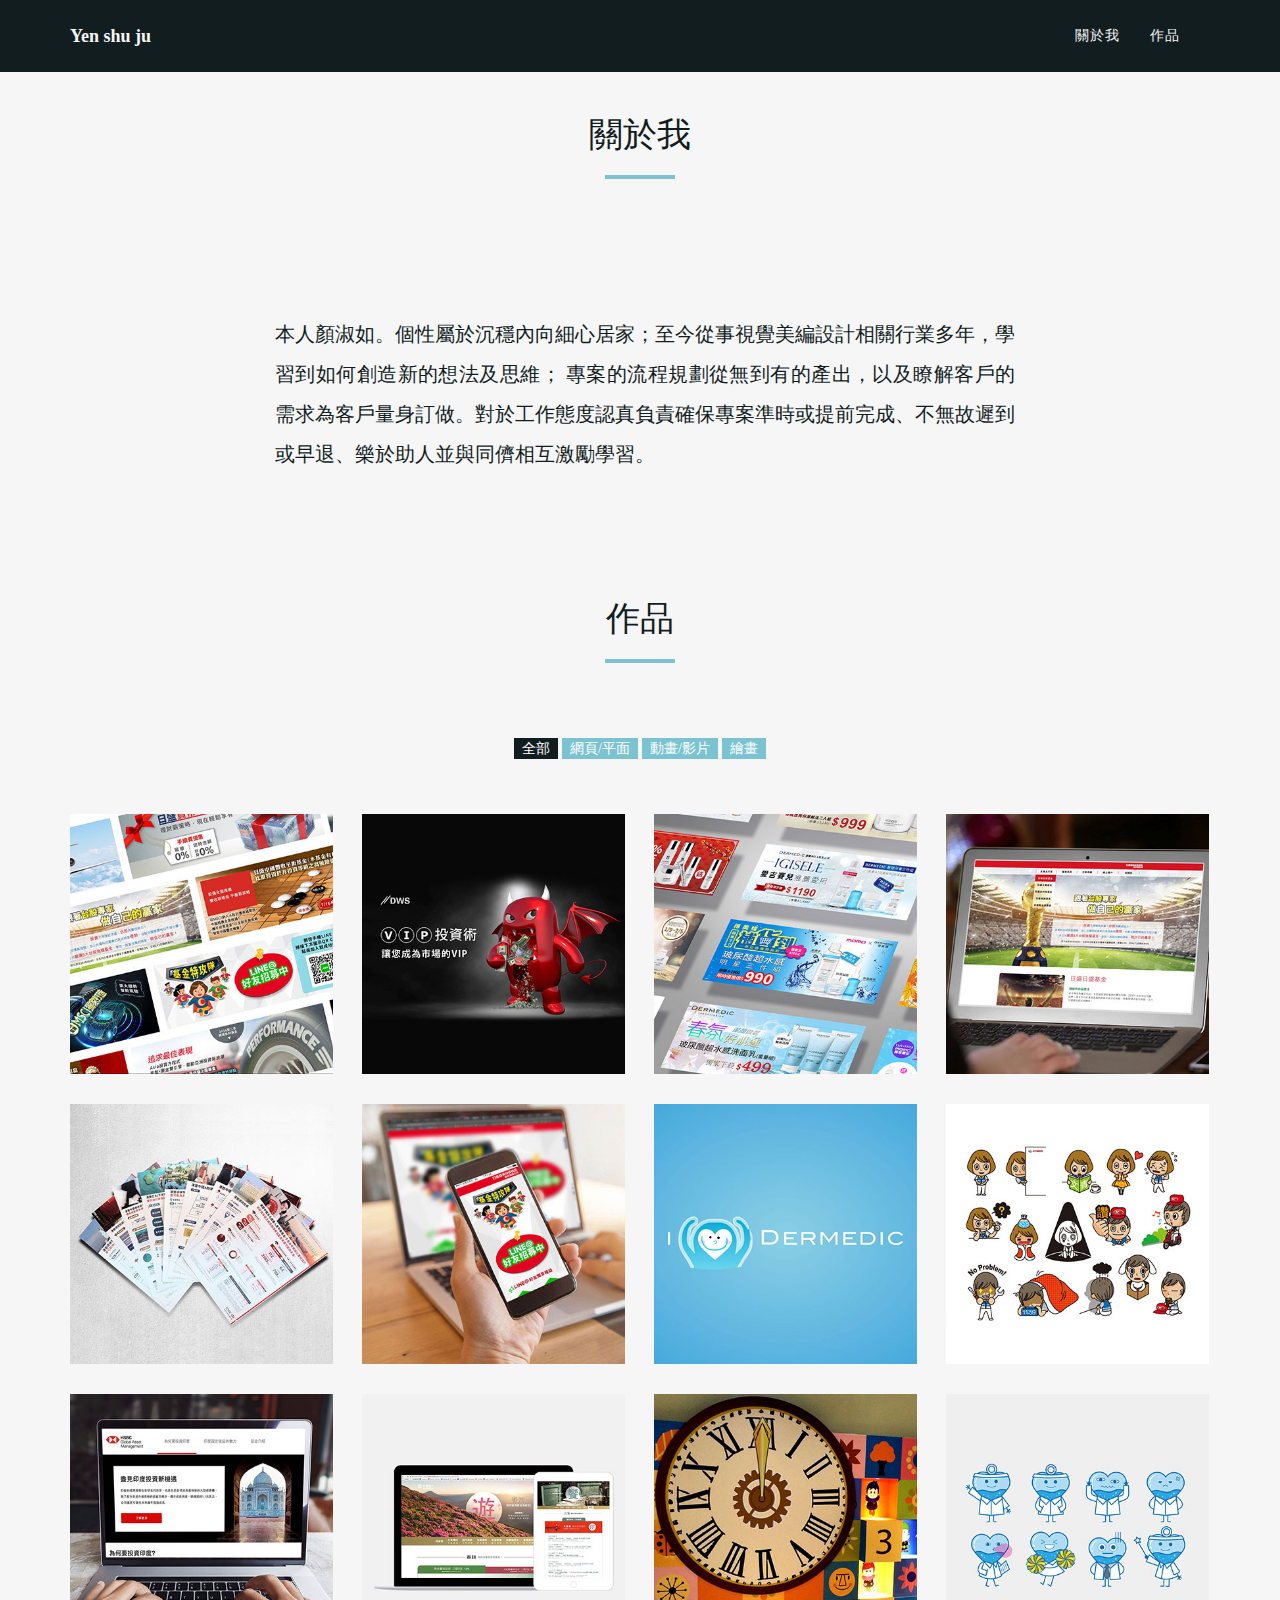
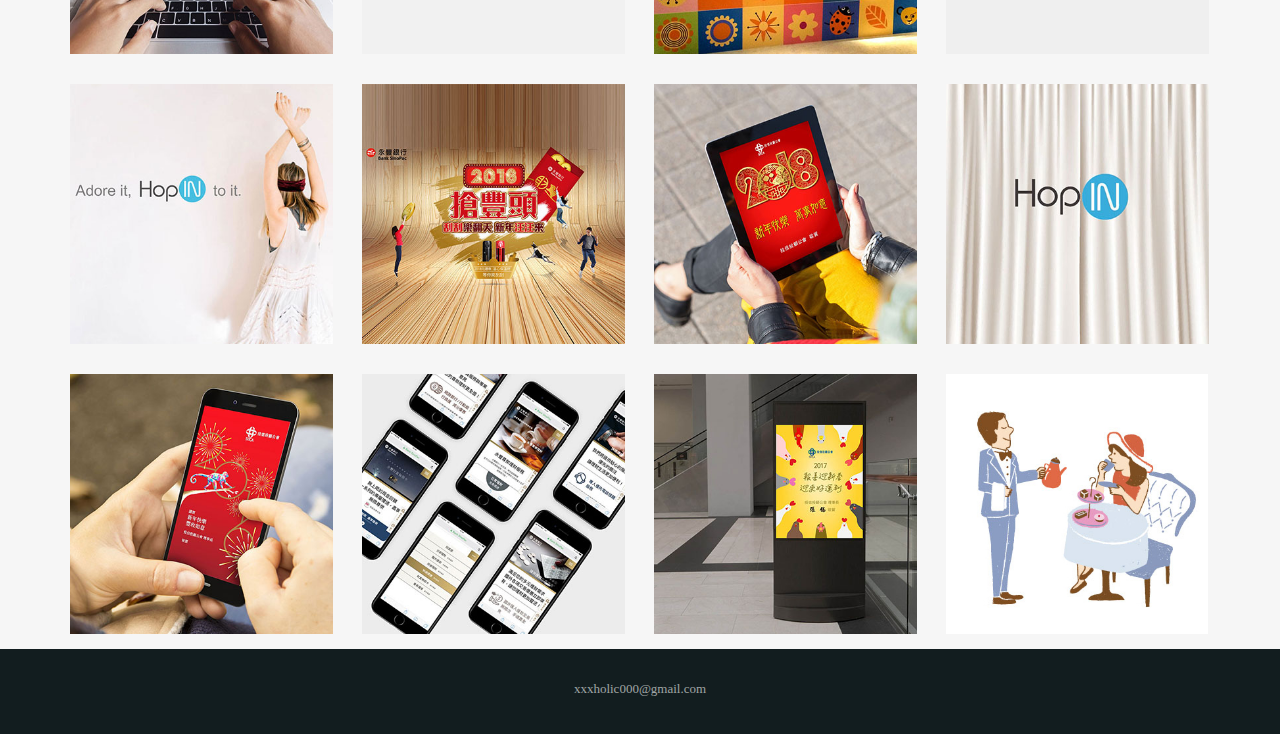
==== commit 6537755e: "Update index.html" ====
--- a/index.html
+++ b/index.html
@@ -70,8 +70,7 @@
         <div class="about-text">
           <h3>
             本人顏淑如。個性屬於沉穩內向細心居家；至今從事視覺美編設計相關行業多年，學習到如何創造新的想法及思維；
-            專案的流程規劃從無到有的產出，以及瞭解客戶的需求為客戶量身訂做。對於工作態度認真負責確保專案準時或提前
-            完成、不無故遲到或早退、樂於助人並與同儕相互激勵學習。
+            專案的流程規劃從無到有的產出，以及瞭解客戶的需求為客戶量身訂做。對於工作態度認真負責確保專案準時或提前完成、不無故遲到或早退、樂於助人並與同儕相互激勵學習。
           </h3>                   
           
         </div>
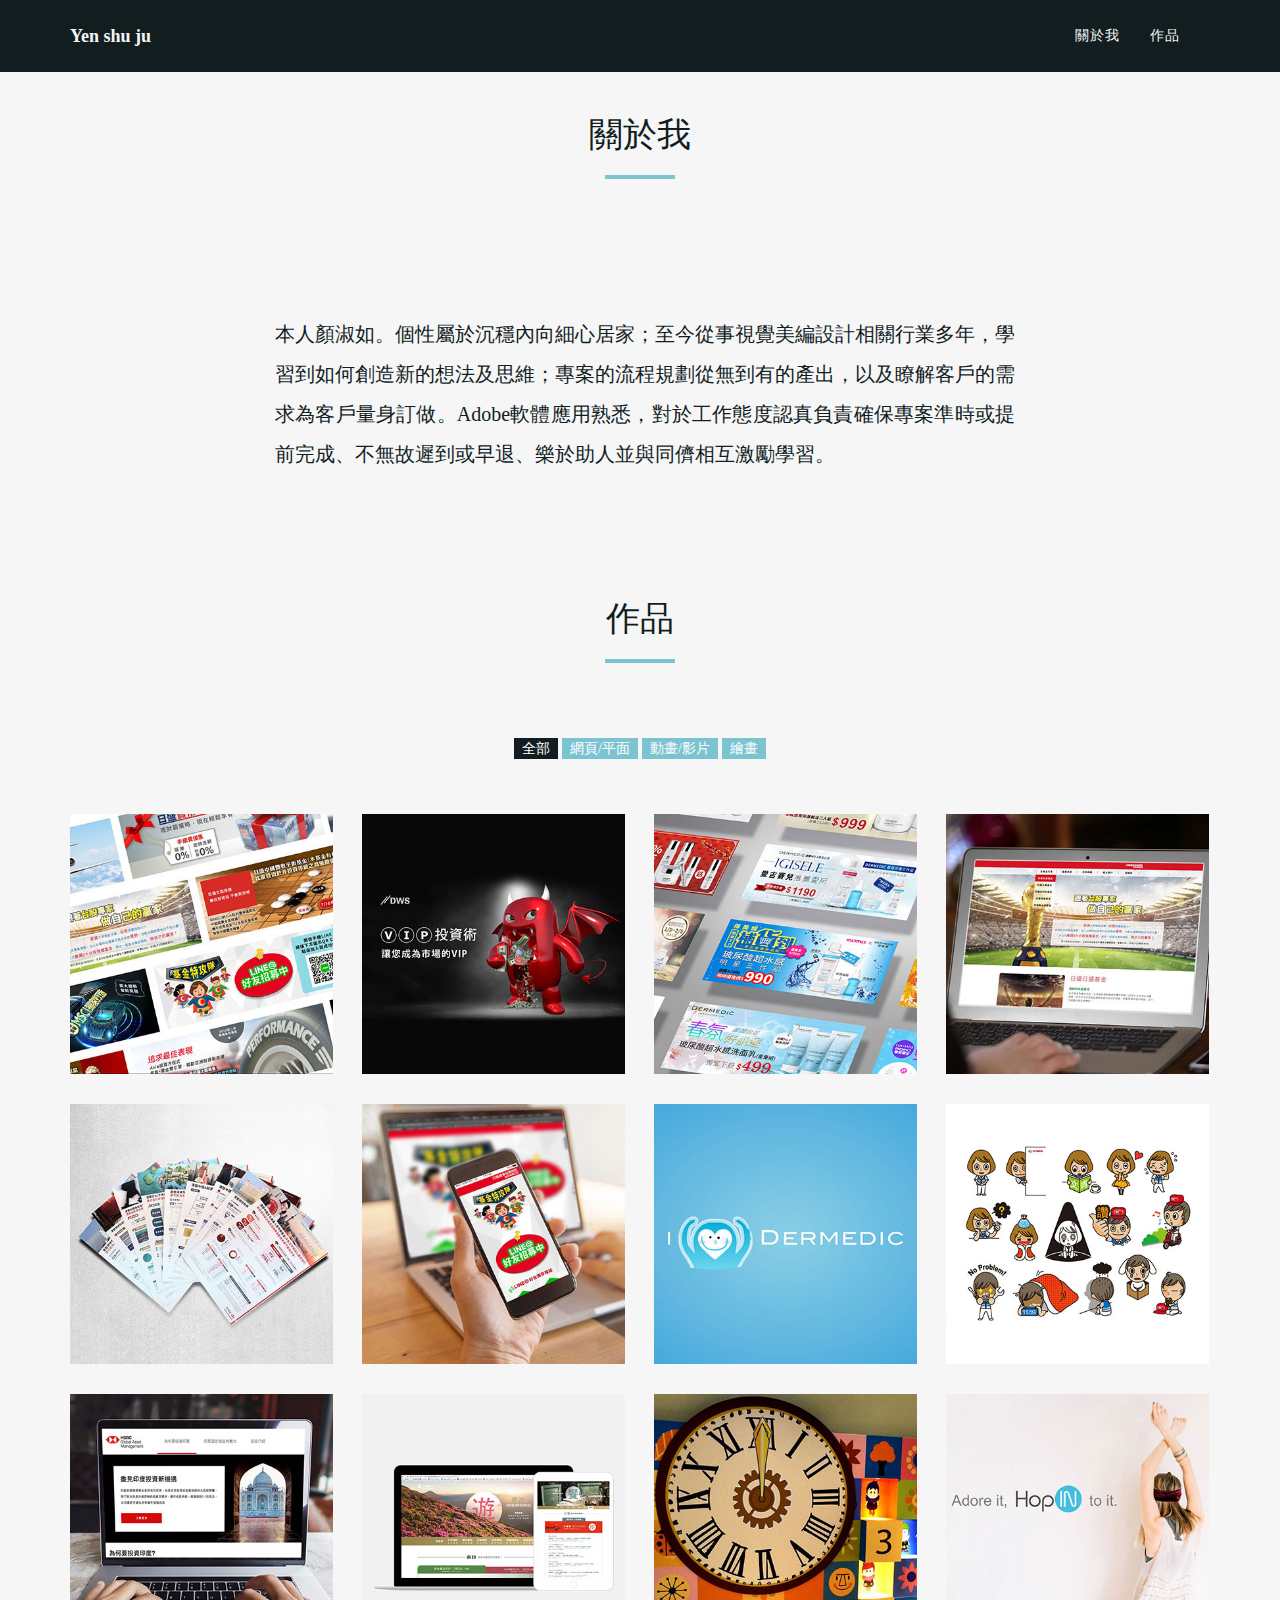
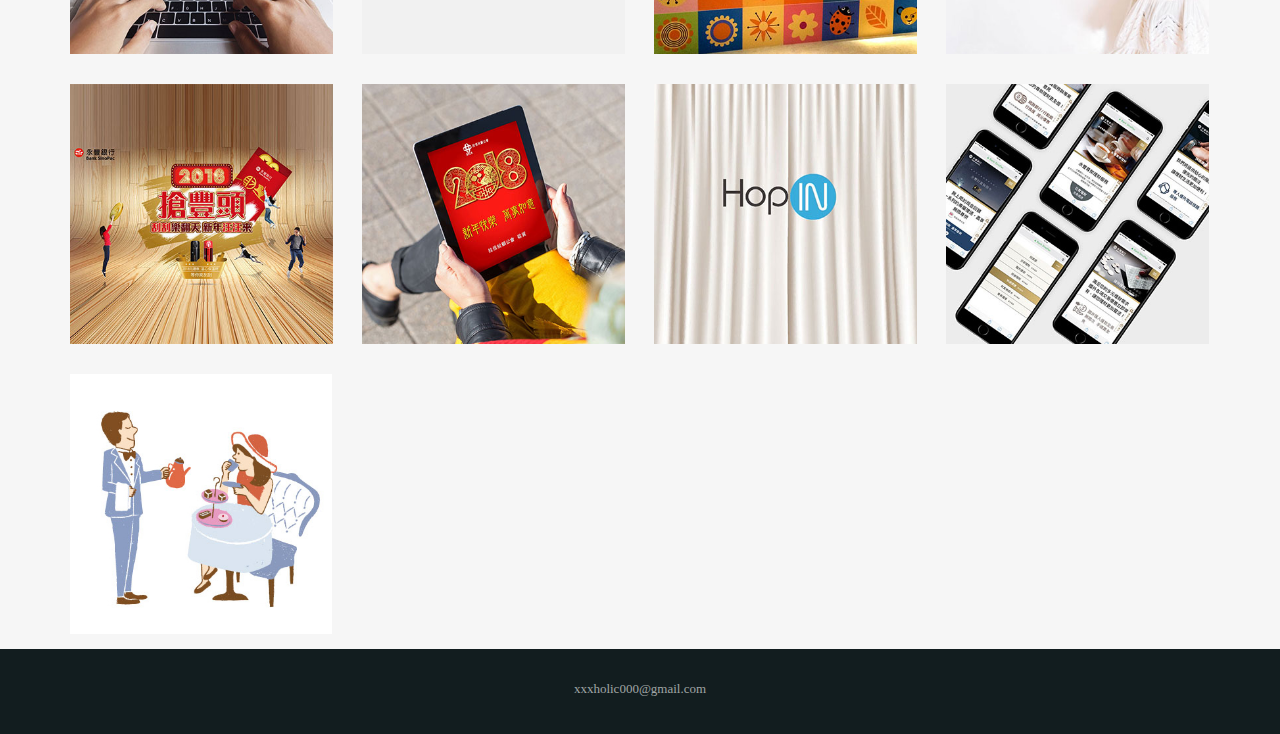
==== commit d1472a91: "1014" ====
--- a/index.html
+++ b/index.html
@@ -69,8 +69,7 @@
       <div class="col-md-8 col-md-offset-2">
         <div class="about-text">
           <h3>
-            本人顏淑如。個性屬於沉穩內向細心居家；至今從事視覺美編設計相關行業多年，學習到如何創造新的想法及思維；
-            專案的流程規劃從無到有的產出，以及瞭解客戶的需求為客戶量身訂做。對於工作態度認真負責確保專案準時或提前完成、不無故遲到或早退、樂於助人並與同儕相互激勵學習。
+              本人顏淑如。個性屬於沉穩內向細心居家；至今從事視覺美編設計相關行業多年，學習到如何創造新的想法及思維；專案的流程規劃從無到有的產出，以及瞭解客戶的需求為客戶量身訂做。Adobe軟體應用熟悉，對於工作態度認真負責確保專案準時或提前完成、不無故遲到或早退、樂於助人並與同儕相互激勵學習。
           </h3>                   
           
         </div>
@@ -120,7 +119,7 @@
         <div class="col-sm-6 col-md-3 col-lg-3 app">
           <div class="portfolio-item">
             <div class="hover-bg"> <a href="" title="" rel="prettyPhoto">
-                <a href="https://www.youtube.com/watch?v=FmKJBBLdeB0&feature=youtu.be" target="_blank">
+                <a href="page04.html" target="_blank">
               <div class="hover-text">
                 <h4>基金動畫1m40s</h4>
                 <button type="button" class="btn btn-danger">執行 影像設計及動態製作</button> </div>
@@ -130,9 +129,9 @@
         <div class="col-sm-6 col-md-3 col-lg-3 web">
           <div class="portfolio-item">
             <div class="hover-bg"> <a href="" title="" rel="prettyPhoto">
-                <a href="https://photos.app.goo.gl/QcLU29N5HDhVmXXDA" target="_blank">
+                <a href="page01.html" target="_blank">
               <div class="hover-text">
-                <h4>電商美妝香氛Banner</h4>
+                <h4>Banner</h4>
                 <button type="button" class="btn btn-danger">執行 視覺設計及RESIZE</button> 
                </div>
               <img src="img/portfolio/016-small.jpg" class="img-responsive" alt="Project Title"> </a> </div></a>
@@ -172,9 +171,9 @@
         <div class="col-sm-6 col-md-3 col-lg-3  app">
             <div class="portfolio-item">
               <div class="hover-bg"> <a href="" title="" rel="prettyPhoto">
-                  <a href="https://youtu.be/8AmjHSY2_xg" target="_blank">
+                  <a href="page03.html" target="_blank">
                 <div class="hover-text">
-                  <h4>吉祥物形象廣告</h4>
+                  <h4>吉祥物形象影片</h4>
                   <button type="button" class="btn btn-danger">執行 影像設計及動態製作</button> </div>
                 <img src="img/portfolio/08-small.jpg" class="img-responsive" alt="Project Title"> </a> </div></a>
             </div>
@@ -217,15 +216,7 @@
                           <img src="img/portfolio/010-small.jpg" class="img-responsive" alt="Project Title"> </a> </div></a>
                       </div>
                   </div>
-                  <div class="col-sm-6 col-md-3 col-lg-3 branding">
-                        <div class="portfolio-item">
-                          <div class="hover-bg"> <a href="img/portfolio/024-large.jpg" title="" rel="prettyPhoto">
-                            <div class="hover-text">
-                              <h4>美妝品牌-吉祥物設計</h4>
-                              <button type="button" class="btn btn-danger">執行 擬人插圖</button> </div>
-                            <img src="img/portfolio/024-small.jpg" class="img-responsive" alt="Project Title"> </a> </div>
-                        </div>
-                  </div>
+
                   <div class="col-sm-6 col-md-3 col-lg-3  web">
                           <div class="portfolio-item">
                             <div class="hover-bg"> <a href="" title="" rel="prettyPhoto">
@@ -248,9 +239,10 @@
                   </div>
                   <div class="col-sm-6 col-md-3 col-lg-3 app">
                       <div class="portfolio-item">
-                        <div class="hover-bg"> <a href="img/portfolio/015-large.gif" title="" rel="prettyPhoto">
+                        <div class="hover-bg"> <a href="" title="" rel="prettyPhoto">
+                            <a href="page02.html" target="_blank">
                           <div class="hover-text">
-                            <h4>2018年GIF賀卡</h4>
+                            <h4>GIF賀卡</h4>
                             <button type="button" class="btn btn-danger">執行 視覺設計及動態設計</button> </div>
                           <img src="img/portfolio/015-small.jpg" class="img-responsive" alt="Project Title"> </a> </div>
                       </div>
@@ -265,15 +257,7 @@
                           <img src="img/portfolio/011-small.jpg" class="img-responsive" alt="Project Title"> </a> </div></a>
                       </div>
                   </div>
-                  <div class="col-sm-6 col-md-3 col-lg-3 app">
-                      <div class="portfolio-item">
-                        <div class="hover-bg"> <a href="img/portfolio/013-large.gif" title="" rel="prettyPhoto">
-                          <div class="hover-text">
-                            <h4>2016年GIF賀卡</h4>
-                            <button type="button" class="btn btn-danger">執行 視覺設計及動態設計</button> </div>
-                          <img src="img/portfolio/013-small.jpg" class="img-responsive" alt="Project Title"> </a> </div>
-                      </div>
-                </div>
+
                 <div class="col-sm-6 col-md-3 col-lg-3 web">
                     <div class="portfolio-item">
                       <div class="hover-bg"> <a href="img/portfolio/021-large.jpg" title="" rel="prettyPhoto">
@@ -284,15 +268,6 @@
                     </div>
                 </div>
 
-                <div class="col-sm-6 col-md-3 col-lg-3 app">
-                    <div class="portfolio-item">
-                      <div class="hover-bg"> <a href="img/portfolio/014-large.gif" title="" rel="prettyPhoto">
-                        <div class="hover-text">
-                          <h4>2017年GIF賀卡</h4>
-                          <button type="button" class="btn btn-danger">執行 視覺設計及動態設計</button> </div>
-                        <img src="img/portfolio/014-small.jpg" class="img-responsive" alt="Project Title"> </a> </div>
-                    </div>
-              </div>
 
                 <div class="col-sm-6 col-md-3 col-lg-3  branding">
                     <div class="portfolio-item">
